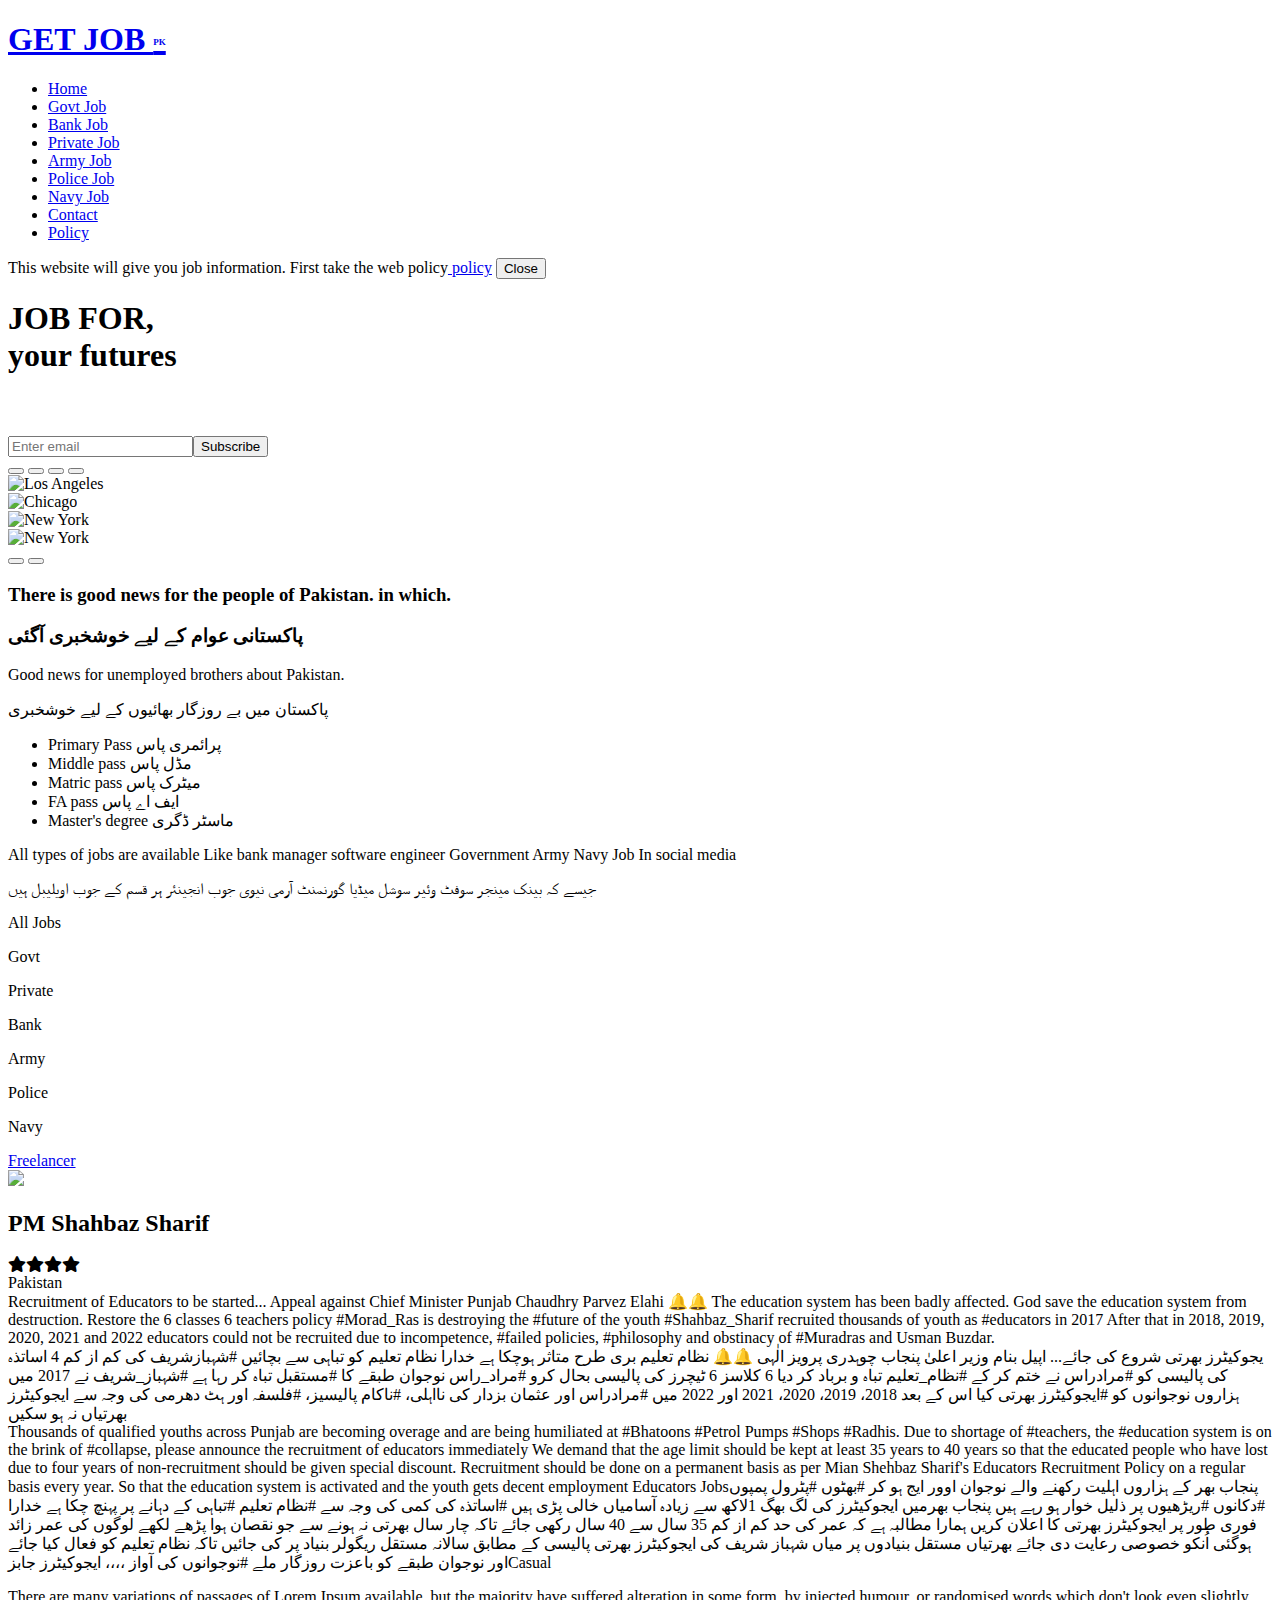
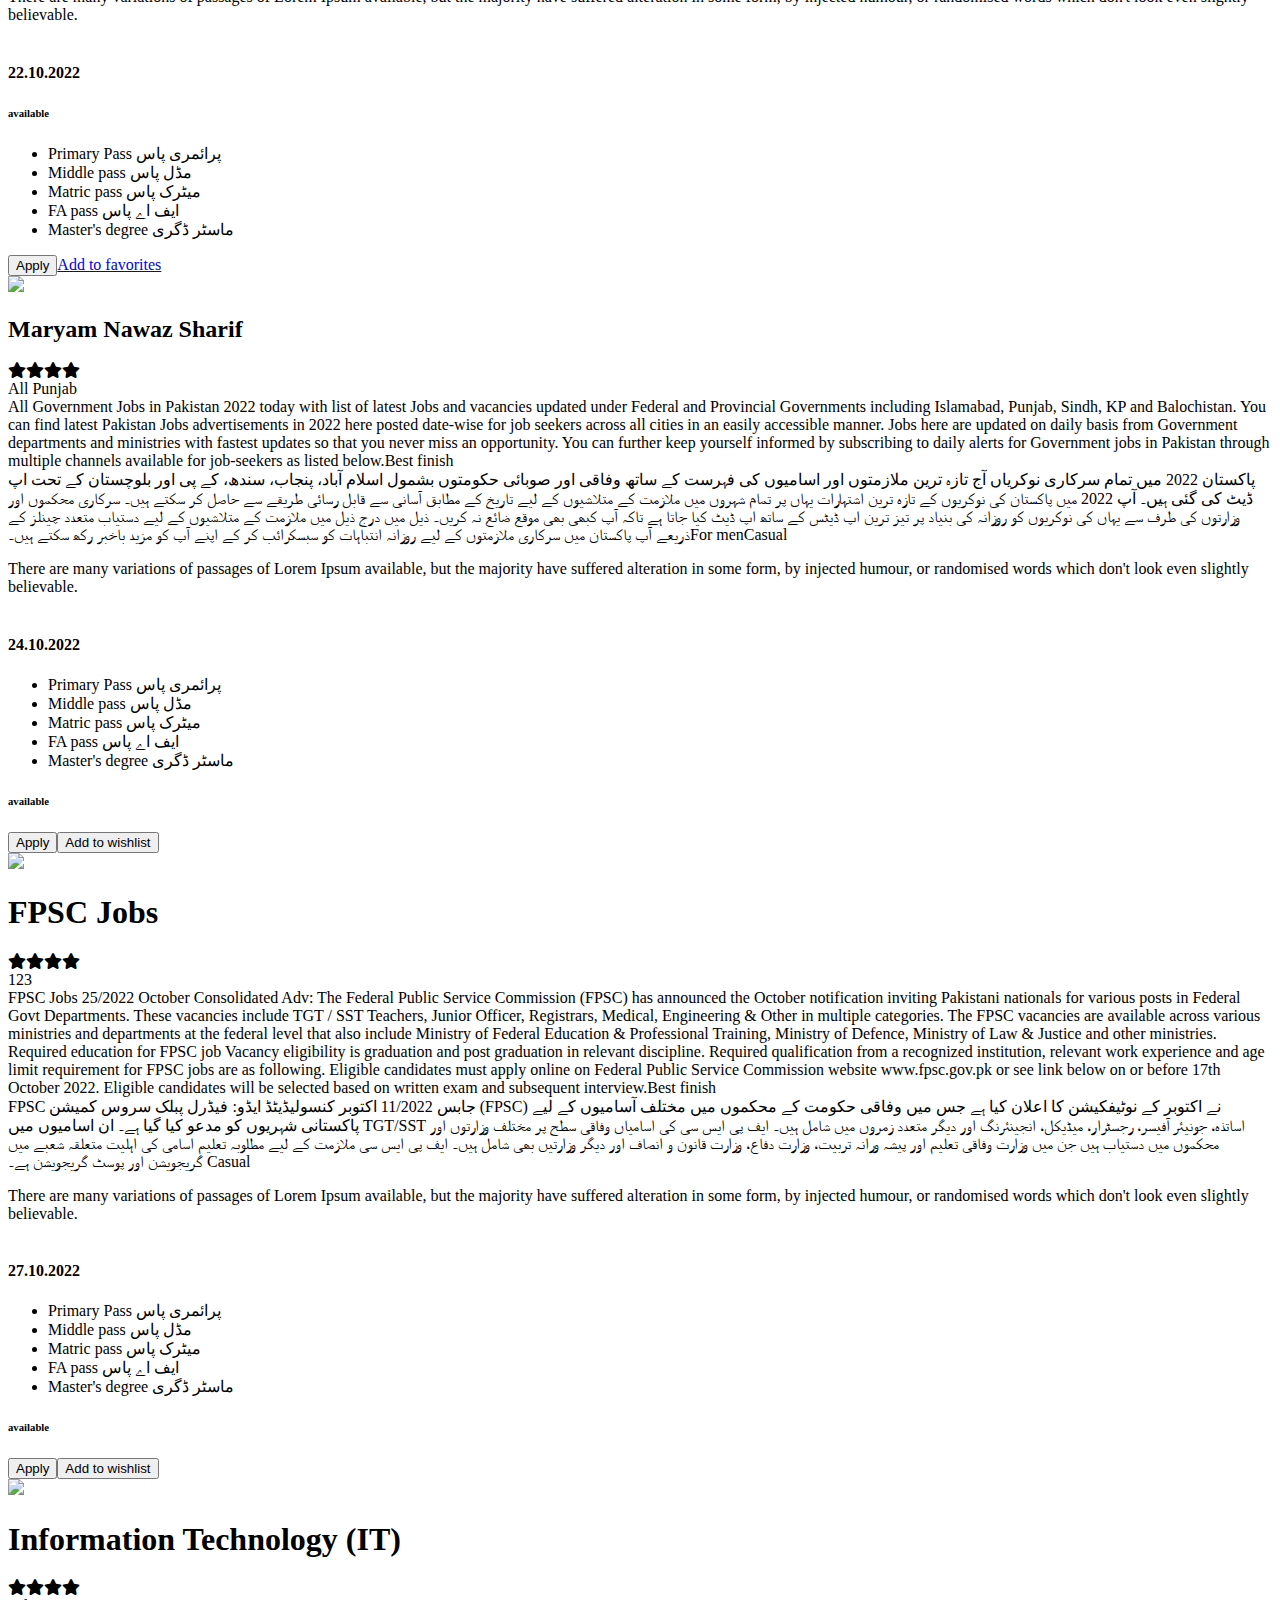
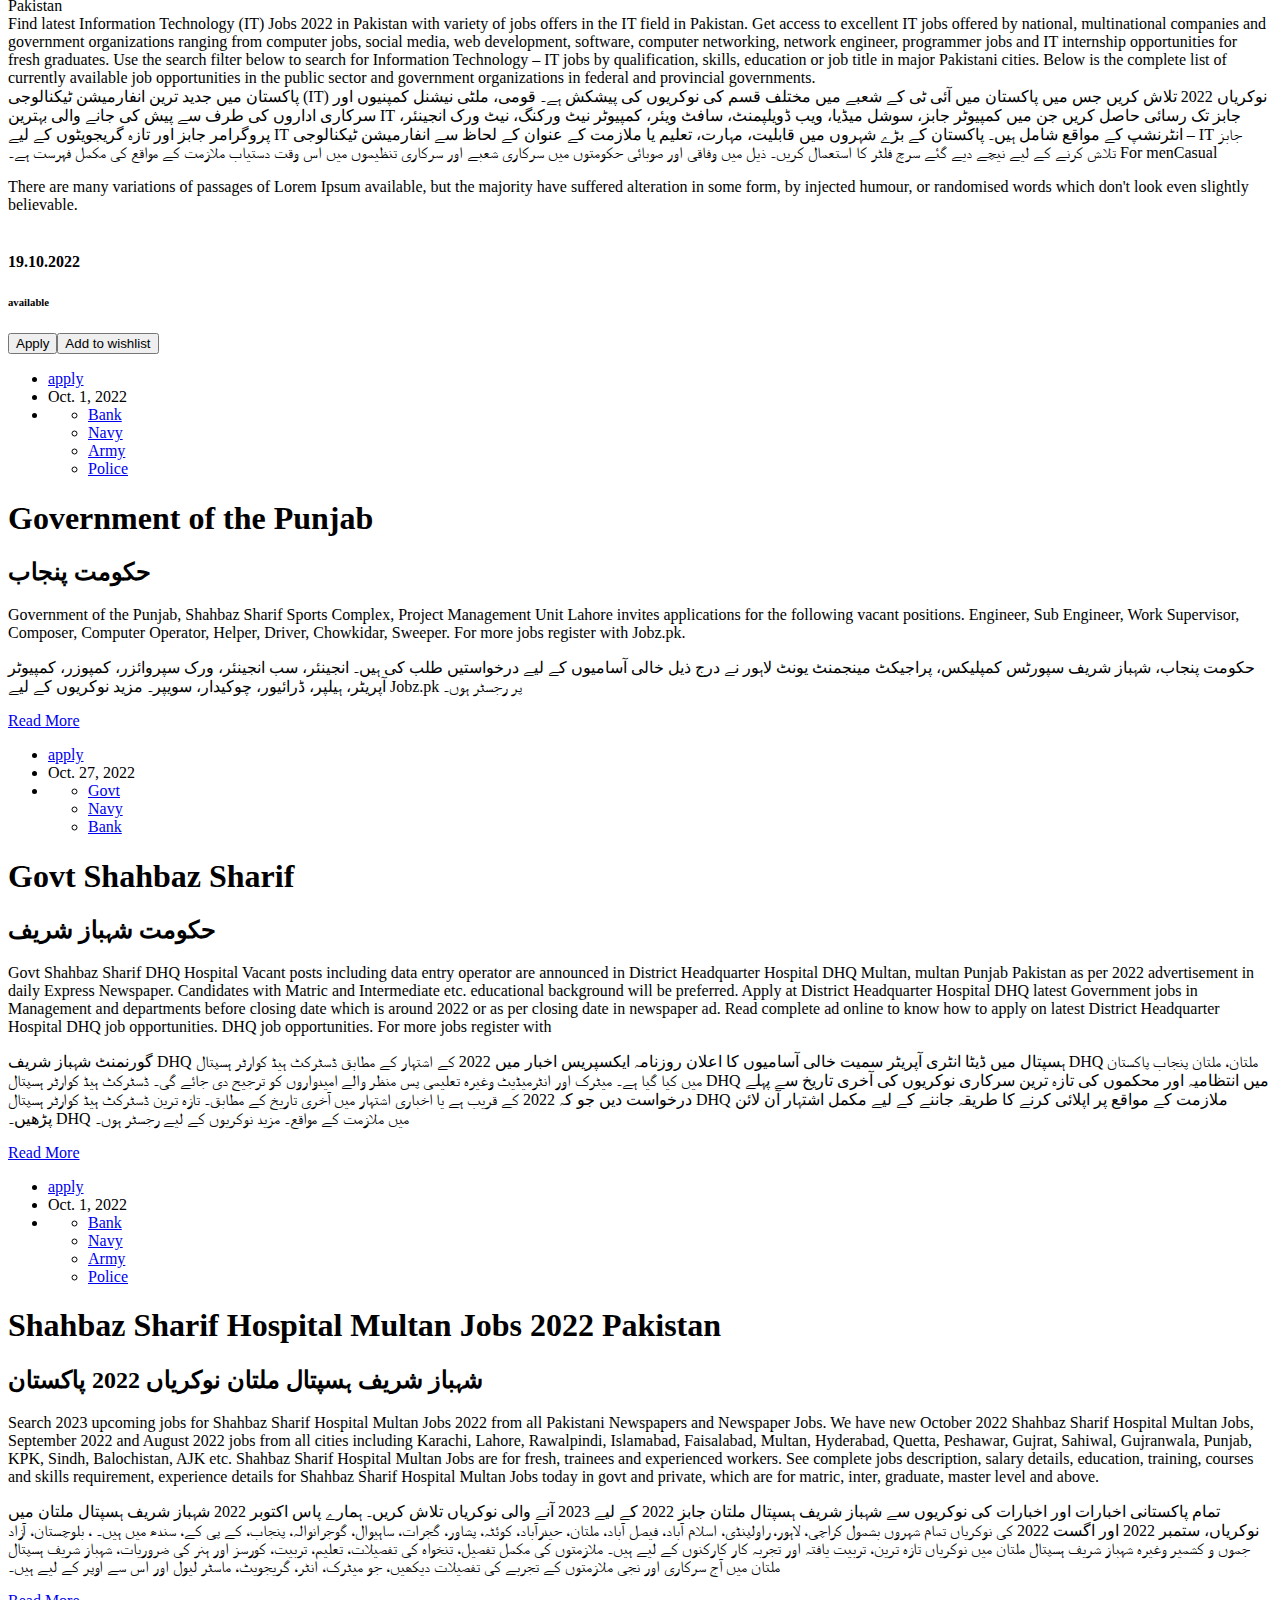
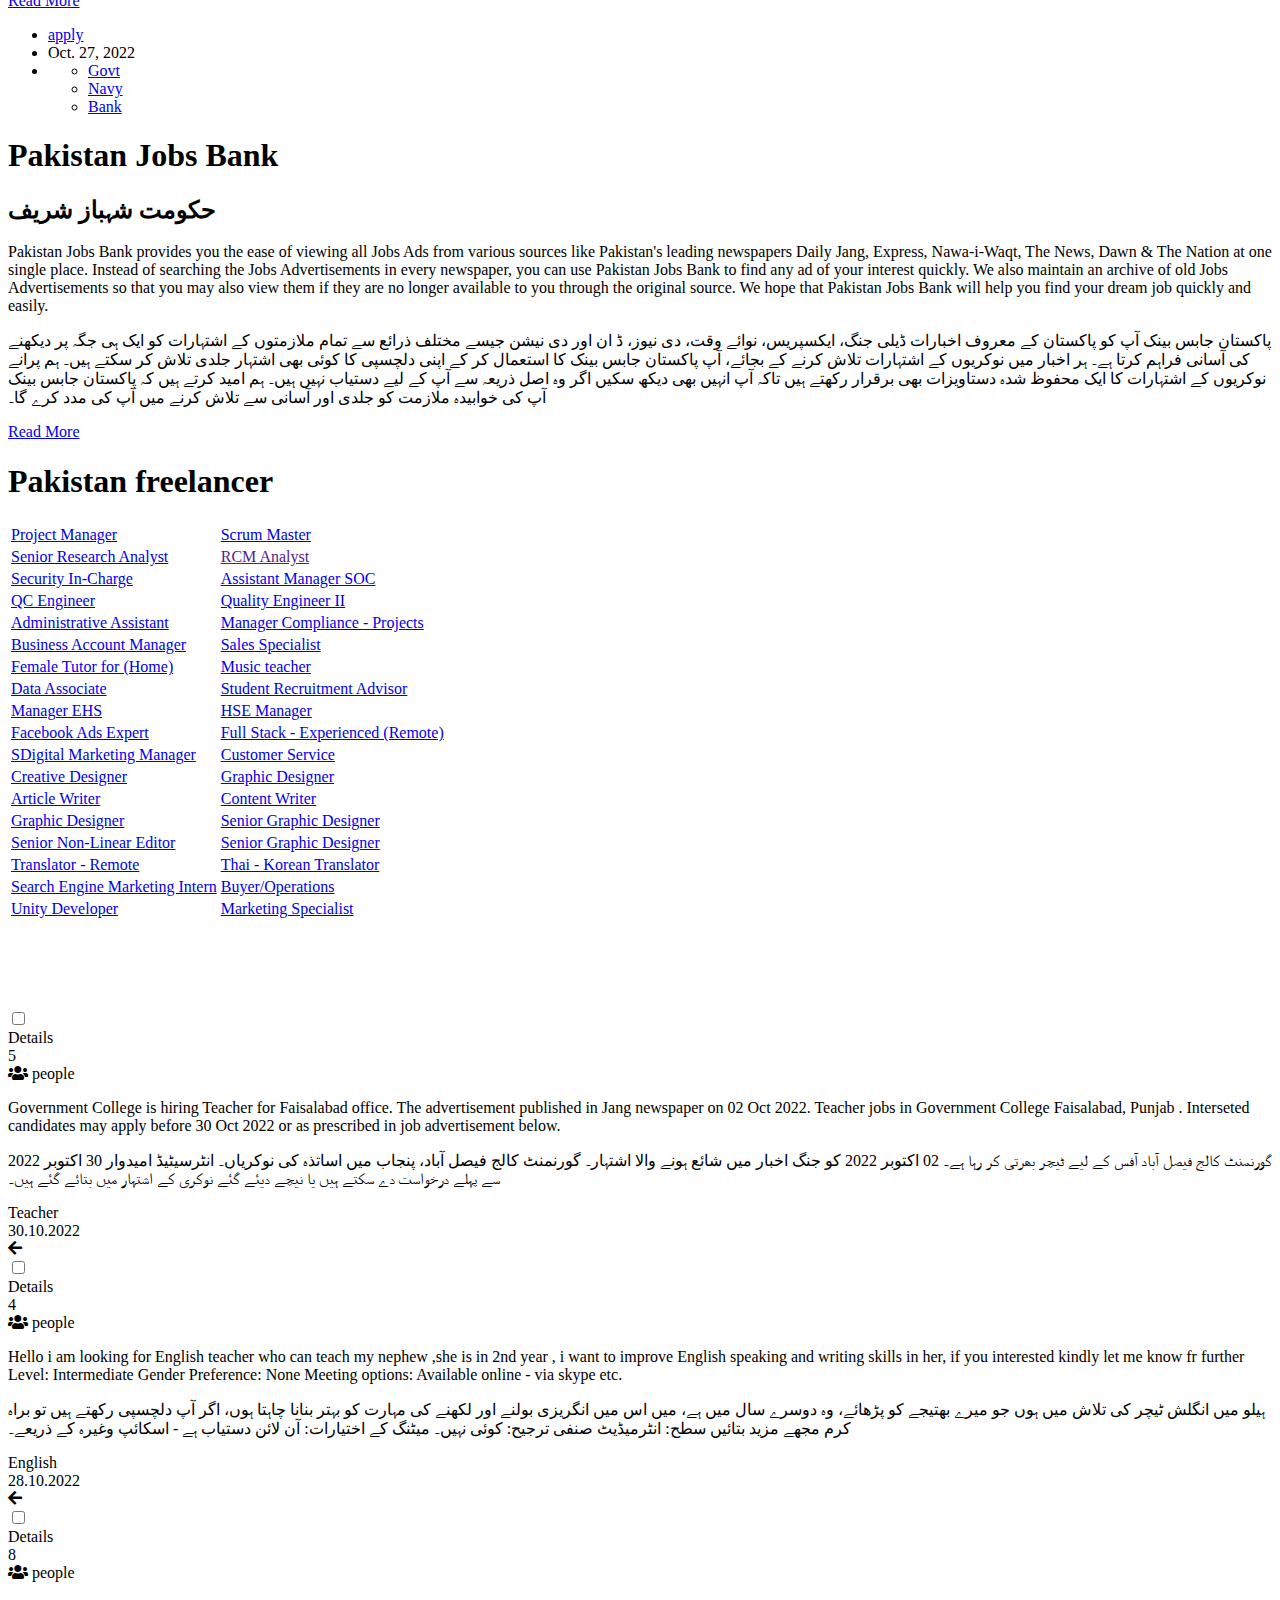
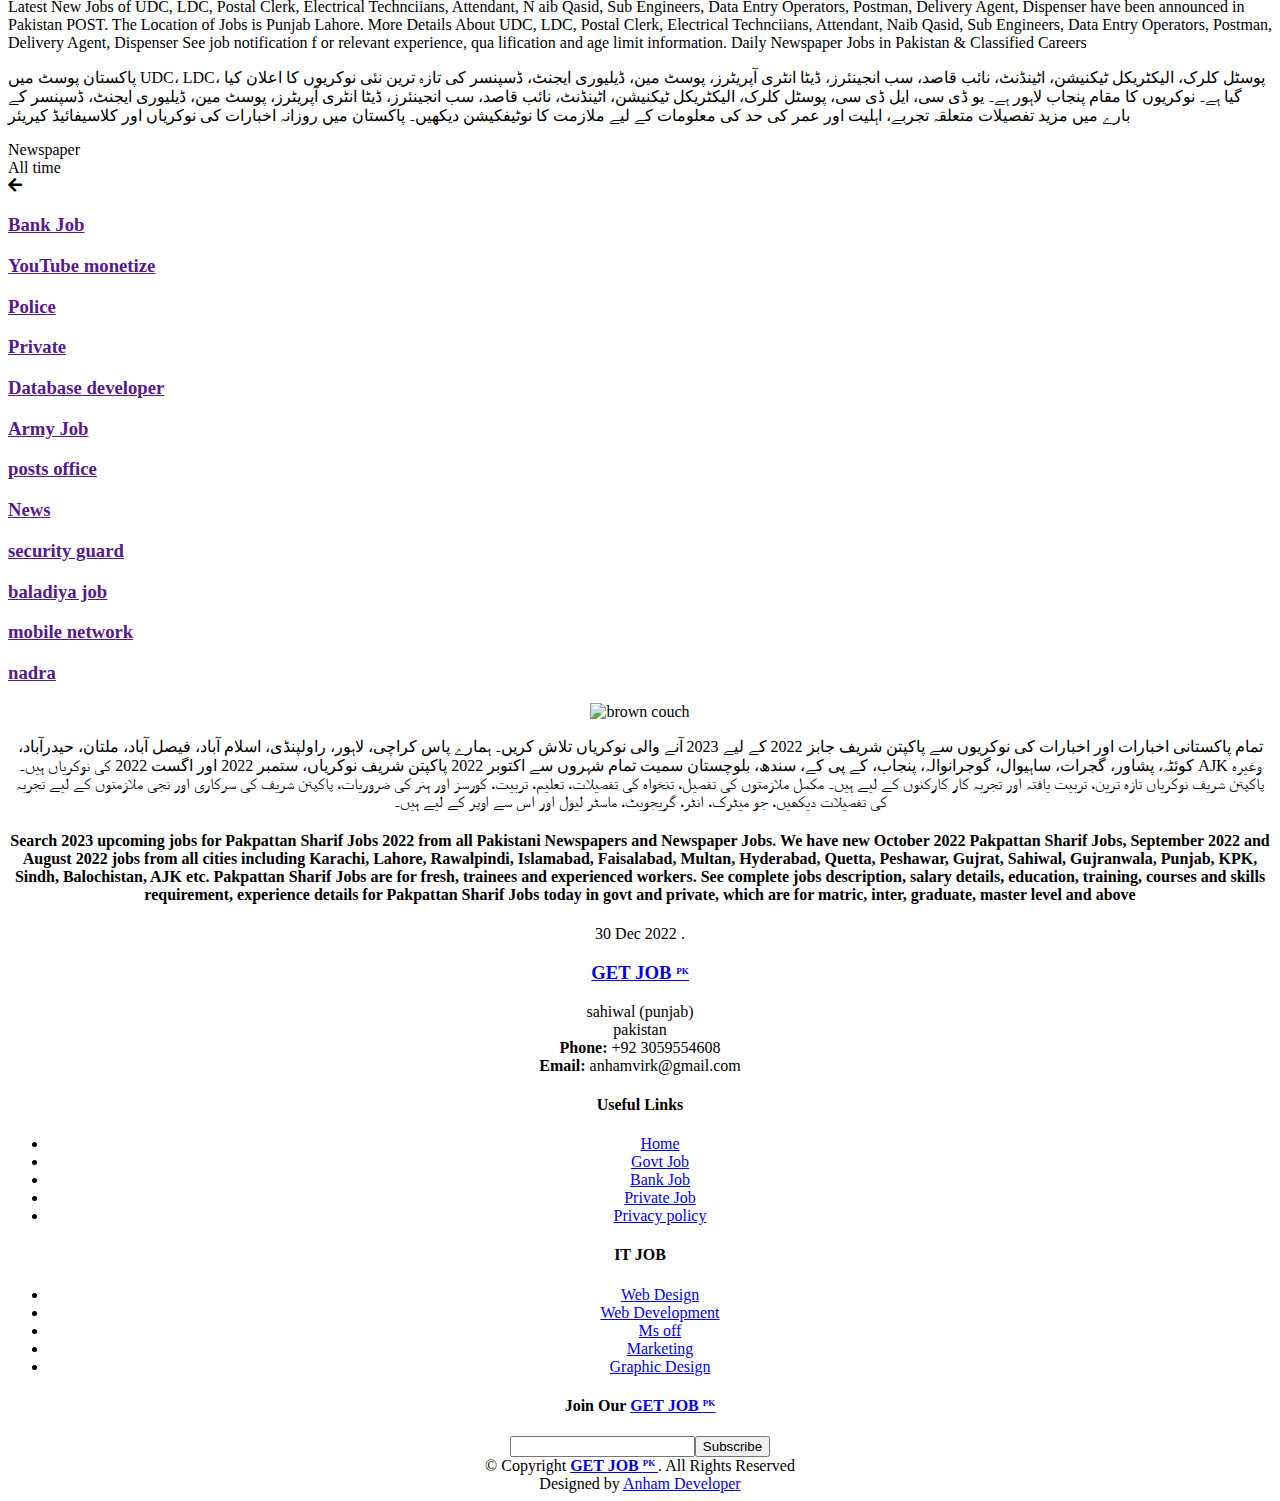
==== index.html @ 181ad9c1 "wdf" ====
<!DOCTYPE html>
<html lang="en">

<head>
  <meta charset="utf-8">
  <meta content="width=device-width, initial-scale=1.0" name="viewport">
<title>JOB-PK | HOME</title>
<meta name="google-site-verification" content="GoT__CE9li-B6jjV9efs9rQFObqy4w2pRZf36aqdNS0" />
<meta name="description" content="A government is responsible for creating and enforcing the rules of a society, defense, foreign affairs, the economy, and public services. While the responsibilities of all governments are similar, those duties are executed in different ways depending on the form of government.
">
<meta name="description" content="ایک حکومت معاشرے، دفاع، خارجہ امور، معیشت اور عوامی خدمات کے قوانین بنانے اور نافذ کرنے کی ذمہ دار ہے۔ اگرچہ تمام حکومتوں کی ذمہ داریاں یکساں ہیں، لیکن حکومت کی شکل کے لحاظ سے ان فرائض کو مختلف طریقوں سے ادا کیا جاتا ہے۔">
<meta name="description" content="Processing deposits, payments, and withdrawals. pkjob Authorizing and evaluating overdrafts and loans. Handling other transactions, s uch as writing cashie
">
<meta name="description" content="ڈپازٹس، ادائیگیوں اور نکلوانے پر کارروائی کرنا۔ pkjob اوور ڈرافٹ اور قرضوں کی اجازت اور جانچ کرنا۔ جب ضروری ہو تو دوسرے لین دین کو سنبھالنا، جیسے کیشیئر چیک یا منی آرڈر لکھنا۔ گاہکوں کو ان کی ضروریات کی بنیاد پر بینکنگ خدمات اور مصنوعات کی سفارش اور وضاحت کرنا">
<meta name="description" content="Pakistan Jobs Bank provides you the ease of viewing all Jobs Ads from various sources like Pakistan's leading newspapers Daily Jang, Express, Nawa-i-Waqt, The News, Dawn & The Nation at one single place. Instead of searching the Jobs Advertisements in every newspaper, you can use Pakistan Jobs Bank to find any ad of your interest quickly. We also maintain an archive of old Jobs Advertisements so that you may also view them if they are no longer available to you through the original source. We hope that Pakistan Jobs Bank will help you find your dream job quickly and easily.
">
<meta name="description" content="پاکستان جابس بینک آپ کو پاکستان کے معروف اخبارات ڈیلی جنگ، ایکسپریس، نوائے وقت، دی نیوز، ڈان اور دی نیشن جیسے مختلف ذرائع سے تمام ملازمتوں کے اشتہارات کو ایک ہی جگہ پر دیکھنے کی آسانی فراہم کرتا ہے۔ ہر اخبار میں نوکریوں کے اشتہارات تلاش کرنے کے بجائے، آپ پاکستان جابس بینک کا استعمال کر کے اپنی دلچسپی کا کوئی بھی اشتہار جلدی تلاش کر سکتے ہیں۔ ہم پرانے نوکریوں کے اشتہارات کا ایک محفوظ شدہ دستاویزات بھی برقرار رکھتے ہیں تاکہ آپ انہیں بھی دیکھ سکیں اگر وہ اصل ذریعہ سے آپ کے لیے دستیاب نہیں ہیں۔ ہم امید کرتے ہیں کہ پاکستان جابس بینک آپ کی خوابیدہ ملازمت کو جلدی اور آسانی سے تلاش کرنے میں آپ کی مدد کرے گا
">
<meta http-equiv="X-UA-Compatible" content="ie=edge">
<meta name="keywords" content="all gob">
<meta name="keywords" content="free job">
<meta name="keywords" content="simpel job">
<meta name="keywords" content="govt job">
<meta name="keywords" content="bank job">
<meta name="keywords" content="websites job">
  <meta content="" name="description">
  <meta content="" name="keywords">
  <!-- Favicons -->
  <link href="assets/img/favicon.png" rel="icon">
  <link href="assets/img/apple-touch-icon.png" rel="apple-touch-icon">
  <link href="https://fonts.googleapis.com/css?family=Poppins:300,400,700" rel="stylesheet">
<link rel='stylesheet' href='https://cdnjs.cloudflare.com/ajax/libs/font-awesome/4.4.0/css/font-awesome.min.css'><link rel="stylesheet" href="./style.css">


  <!-- Google Fonts -->
  <link href="https://fonts.googleapis.com/css?family=Open+Sans:300,300i,400,400i,600,600i,700,700i|Raleway:300,300i,400,400i,500,500i,600,600i,700,700i|Poppins:300,300i,400,400i,500,500i,600,600i,700,700i" rel="stylesheet">
  <link rel='stylesheet' href='https://fonts.googleapis.com/css?family=Montserrat:400,600,700'>
  <link rel='stylesheet' href='https://use.fontawesome.com/releases/v5.3.1/css/all.css'><link rel="stylesheet" href="./style.css">
  
  <!-- Vendor CSS Files -->
  <link href="https://drive.google.com/uc?id=1r2M6_QdsuVZH9Jg_FEb_saTOVGZJOI0O" rel="stylesheet">
  <link href="https://bit.ly/3Vo5m9a" rel="stylesheet">
  <link href="assets/vendor/bootstrap/css/bootstrap.min.css" rel="stylesheet">
  <link href="assets/vendor/bootstrap-icons/bootstrap-icons.css" rel="stylesheet">
  <link href="assets/vendor/boxicons/css/boxicons.min.css" rel="stylesheet">
  <link href="assets/vendor/remixicon/remixicon.css" rel="stylesheet">
  <link href="assets/vendor/swiper/swiper-bundle.min.css" rel="stylesheet">

  <!-- Template Main CSS File -->
  <link href="assets/css/style.css" rel="stylesheet">

  <!-- =======================================================
  * Template Name: Mentor - v4.9.0
  * Template URL: https://bootstrapmade.com/mentor-free-education-bootstrap-theme/
  * Author: BootstrapMade.com
  * License: https://bootstrapmade.com/license/
  ======================================================== -->
</head>

<body>

  <!-- ======= Header ======= -->
  <header id="header" class="fixed-top">
    <div class="container d-flex align-items-center">

      <h1 class="logo me-auto"><a href="index.html">GET JOB <ins style="font-size: small;">
        <small> <sup>PK</sup> </small> </ins></a></h1>
      <!-- Uncomment below if you prefer to use an image logo -->
      <!-- <a href="index.html" class="logo me-auto"><img src="assets/img/logo.png" alt="" class="img-fluid"></a>-->

      <nav id="navbar" class="navbar order-last order-lg-0">
        <ul>
          <li><a class="active" href="index.html">Home</a></li>
          <li><a href="about.html ">Govt Job</a></li>
          <li><a href="courses.html">Bank Job</a></li>
          <li><a href="trainers.html">Private Job</a></li>
          <li><a href="events.html">Army Job</a></li>
          <li><a href="pricing.html">Police Job</a></li>
          <li><a href="navy.html">Navy Job</a></li>
         
          <li><a href="contact.html">Contact</a></li>
          
          <li><a href="Policy.html">Policy</a></li>
          
        </ul>
        <i class="bi bi-list mobile-nav-toggle"></i>
      </nav><!-- .navbar -->

    </div>
  </header><!-- End Header -->
  <div class="cookie-notification-container shown" rel="cookie-notification">
    <div class="cookie-notification">
        <span class="cookie-notification-copy">
          This website will give you job information. First take the web policy<a class="common-Link" href="Policy.html">&nbsp;policy</a>
        </span>
        <button class="dismiss-button" rel="dismiss-cookie-notification">Close</button>
    </div>
  </div>
<script>
  function globalNavPopup(t) {
    var n = this,
        e = Strut.touch.isSupported ? "touchend" : "click";
    this.activeClass = "globalPopupActive", this.root = document.querySelector(t), this.link = this.root.querySelector(".rootLink"), this.popup = this.root.querySelector(".popup"), this.closeButton = this.root.querySelector(".popupCloseButton"), this.link.addEventListener(e, function(t) {
        t.stopPropagation(), n.togglePopup()
    }), this.popup.addEventListener(e, function(t) {
        t.stopPropagation()
    }), this.popup.addEventListener("transitionend", function() {
        if (n.isOpening) {
            n.isOpening = !1;
            var t = n.popup.getBoundingClientRect().top + window.scrollY;
            if (t < 15) {
                var e = 15 - t;
                n.popup.style.transform = "translateY(" + e + "px)"
            }
        }
    }), this.closeButton && this.closeButton.addEventListener(e, function() {
        n.closeAllPopups()
    }), document.body.addEventListener(e, function() {
        Strut.touch.isDragging || n.closeAllPopups()
    }, !1)
}! function() {
    function t() {
        e(), n()
    }

    function n() {
        o.classList.add("dismissed")
    }

    function e() {
        var t = new Date,
            n = r + "=ack";
        t.setYear(t.getFullYear() + 10), n += ";expires=" + t.toGMTString(), n += ";domain=" + document.domain, document.cookie = n
    }

    function i() {
        o = document.querySelector('[rel="cookie-notification"]'), (a = document.querySelector('[rel="dismiss-cookie-notification"]')) && a.addEventListener("click", t)
    }
    var o, a, r = "cookie_banner_ack";
    document.addEventListener("DOMContentLoaded", i)
}();
</script>
  <!-- ======= Hero Section ======= -->
  <section id="hero" class="d-flex justify-content-center align-items-center">
    <div class="container position-relative" data-aos="zoom-in" data-aos-delay="100">
      <h1>
        JOB FOR,<br>your futures</h1>
      <h3 style="color: white;">You should be alerted regarding the response</h3>
      <footer id="footer"style="background:transparent;">

       
          
      <div class="col-lg-4 col-md-6 footer-newsletter" >
        
        <form action="" method="post">
          <input type="email" name="email"placeholder="Enter email"><input type="submit" value="Subscribe">
        </form>
      </div>
      </div>
      
     
      
    </div>
  </section><!-- End Hero -->

  <main id="main">

    <!-- ======= About Section ======= -->
    <section id="about" class="about">
      <div class="container" data-aos="fade-up">

        <div class="row">
          <div class="col-lg-6 order-1 order-lg-2" data-aos="fade-left" data-aos-delay="100">
            <!-- Carousel -->
<div id="demo" class="carousel slide" data-bs-ride="carousel">

  <!-- Indicators/dots -->
  <div class="carousel-indicators">
    <button type="button" data-bs-target="#demo" data-bs-slide-to="0" class="active"></button>
    <button type="button" data-bs-target="#demo" data-bs-slide-to="1"></button>
    <button type="button" data-bs-target="#demo" data-bs-slide-to="2"></button>
    <button type="button" data-bs-target="#demo" data-bs-slide-to="3"></button>
  </div>
  
  <!-- The slideshow/carousel -->
  <div class="carousel-inner">
    <div class="carousel-item active">
      <img src="https://bit.ly/3ViMEjn" alt="Los Angeles" class="d-block" style="width:100%">
    </div>
    <div class="carousel-item">
      <img src="https://drive.google.com/uc?id=1_RE8NvU0RuGunTaji4hfne2LBj6o4xqV" alt="Chicago" class="d-block" style="width:100%">
    </div>
    <div class="carousel-item">
      <img src="https://drive.google.com/uc?id=1L1vv9T0cLbJKVrfupXrIg9cWRYDAnP5x" alt="New York" class="d-block" style="width:100%">
    </div>
    <div class="carousel-item">
      <img src="https://drive.google.com/uc?id=1Kg9XhLFQcl-XJGCLBM_2IEnnDC7HE5cv" alt="New York" class="d-block" style="width:100%">
    </div>
  </div>
  
  <!-- Left and right controls/icons -->
  <button class="carousel-control-prev" type="button" data-bs-target="#demo" data-bs-slide="prev">
    <span class="carousel-control-prev-icon"></span>
  </button>
  <button class="carousel-control-next" type="button" data-bs-target="#demo" data-bs-slide="next">
    <span class="carousel-control-next-icon"></span>
  </button>
</div>

          </div>
          <div class="col-lg-6 pt-4 pt-lg-0 order-2 order-lg-1 content">
            <h3>There is good news for the people of Pakistan.
              in which.</h3>
            <h3>پاکستانی عوام کے لیے خوشخبری آگئی </h3>
            <p class="fst-italic">
              Good news for unemployed brothers about Pakistan.
            </p>
            <p class="fst-italic">
              پاکستان  میں بے روزگار بھائیوں کے لیے خوشخبری
            </p>
            <ul>
              <li><i class="bi bi-x-circle" style="color: red;"></i> Primary Pass  پرائمری پاس</li>
              <li><i class="bi bi-check-circle"></i> Middle pass  مڈل پاس</li>
              <li><i class="bi bi-check-circle"></i>Matric pass  میٹرک پاس</li>
              <li><i class="bi bi-check-circle"></i>FA pass   ایف اے پاس</li>
              <li><i class="bi bi-check-circle"></i>Master's degree   ماسٹر ڈگری</li>
            </ul>
            <p>
              All types of jobs are available Like bank manager software engineer Government Army Navy Job In social media
            </p>
            <p>
              جیسے کہ بینک مینجر سوفٹ وئیر سوشل میڈیا گورنمنٹ آرمی نیوی جوب انجینئر ہر قسم کے جوب اویلیبل ہیں 
            </p>

          </div>
        </div>

      </div>
    </section><!-- End About Section -->

    <!-- ======= Counts Section ======= -->
    <section id="counts" class="counts section-bg">
      <div class="container">

        <div class="row counters">

          <div class="col-lg-3 col-6 text-center">
           <a href=""> <span data-purecounter-start="0" data-purecounter-end="1232" data-purecounter-duration="1" class="purecounter"></span></a>
            <p>All Jobs</p>
          </div>

          <div class="col-lg-3 col-6 text-center">
            <a href="about.html">   <span data-purecounter-start="0" data-purecounter-end="64" data-purecounter-duration="1" class="purecounter"></span></a>
            <p>Govt</p>
          </div>

          <div class="col-lg-3 col-6 text-center">
            <a href="trainers.html">  <span data-purecounter-start="0" data-purecounter-end="42" data-purecounter-duration="1" class="purecounter"></span></a>
            <p>Private</p>
          </div>

          <div class="col-lg-3 col-6 text-center">
            <a href="courses.html">   <span data-purecounter-start="0" data-purecounter-end="15" data-purecounter-duration="1" class="purecounter"></span></a>
            <p>Bank</p>
          </div>
          <div class="col-lg-3 col-6 text-center">
            <a href="events.html">  <span data-purecounter-start="0" data-purecounter-end="64" data-purecounter-duration="1" class="purecounter"></span></a>
            <p>Army</p>
          </div>

          <div class="col-lg-3 col-6 text-center">
            <a href="pricing.html"> <span data-purecounter-start="0" data-purecounter-end="42" data-purecounter-duration="1" class="purecounter"></span></a>
            <p>Police </p>
          </div>

          <div class="col-lg-3 col-6 text-center">
            <a href="navy.html">   <span data-purecounter-start="0" data-purecounter-end="15" data-purecounter-duration="1" class="purecounter"></span></a>
            <p>Navy</p>
          </div>
          <div class="col-lg-3 col-6 text-center">
            <span >
              <a href="Pakistan freelancer.html" class="get-started-btn">Freelancer<i class="bx bx-chevron-right"></i></a></span>
           
          </div>
        </div>

      </div><script>
        function rudr_favorite(a) {
	pageTitle=document.title;
	pageURL=document.location;
	try {
		// Internet Explorer solution
		eval("window.external.AddFa-vorite(pageURL, pageTitle)".replace(/-/g,''));
	}
	catch (e) {
		try {
			// Mozilla Firefox solution
			window.sidebar.addPanel(pageTitle, pageURL, "");
		}
		catch (e) {
			// Opera solution
			if (typeof(opera)=="object") {
				a.rel="sidebar";
				a.title=pageTitle;
				a.url=pageURL;
				return true;
			} else {
				// The rest browsers (i.e Chrome, Safari)
				alert('Press ' + (navigator.userAgent.toLowerCase().indexOf('mac') != -1 ? 'Cmd' : 'Ctrl') + '+D to bookmark this page.');
			}
		}
	}
	return false;
}
      </script>
    </section><!-- End Counts Section -->
    <div class="" data-aos="zoom-in" data-aos-delay="100">
    <div class="container mt-5 mb-5">
    <div class="d-flex justify-content-center row">
        <div class="col-md-10">
            <div class="row p-2 bg-white border rounded">
                <div class="col-md-3 mt-1"><img class="img-fluid img-responsive rounded product-image" src="https://drive.google.com/uc?id=1lLtqLqy1cThefy2BvPa1f-htrFlU7Zyo"></div>
                <div class="col-md-6 mt-1">
                    <h2>PM Shahbaz Sharif</h2>
                    <div class="d-flex flex-row">
                        <div class="ratings mr-2"><i class="fa fa-star"></i><i class="fa fa-star"></i><i class="fa fa-star"></i><i class="fa fa-star"></i></div><span>Pakistan</span>
                    </div>
                    <div class="mt-1 mb-1 spec-1"><span></span><span class="dot"></span><span>Recruitment of Educators to be started...

                      Appeal against Chief Minister Punjab Chaudhry Parvez Elahi 🔔🔔
                      
                      The education system has been badly affected. God save the education system from destruction.
                      Restore the 6 classes 6 teachers policy
                      
                      #Morad_Ras is destroying the #future of the youth
                      #Shahbaz_Sharif recruited thousands of youth as #educators in 2017
                      After that in 2018, 2019, 2020, 2021 and 2022 educators could not be recruited due to incompetence, #failed policies, #philosophy and obstinacy of #Muradras and Usman Buzdar.</span><br><span class="dot"></span><span>یجوکیٹرز بھرتی شروع کی جائے...

                        اپیل بنام وزیر اعلیٰ پنجاب چوہدری پرویز الٰہی 🔔🔔
                        
                        نظام تعلیم بری طرح متاثر ہوچکا ہے خدارا نظام تعلیم کو تباہی سے بچائیں #شہبازشریف کی کم از کم 4  اساتذہ کی پالیسی کو #مرادراس نے ختم کر کے #نظام_تعلیم تباہ و برباد کر دیا
                        6 کلاسز 6 ٹیچرز کی پالیسی بحال کرو
                        
                        #مراد_راس نوجوان طبقے کا #مستقبل تباہ کر رہا ہے
                        #شہباز_شریف نے 2017 میں ہزاروں نوجوانوں کو #ایجوکیٹرز بھرتی کیا 
                        اس کے بعد 2018، 2019، 2020، 2021 اور 2022 میں #مرادراس اور عثمان بزدار کی نااہلی،  #ناکام پالیسیز، #فلسفہ اور ہٹ دھرمی کی وجہ سے ایجوکیٹرز بھرتیاں نہ ہو سکیں
                        <br></span></div>
                    <div class="mt-1 mb-1 spec-1"><span>Thousands of qualified youths across Punjab are becoming overage and are being humiliated at #Bhatoons #Petrol Pumps #Shops #Radhis.
                      Due to shortage of #teachers, the #education system is on the brink of #collapse, please announce the recruitment of educators immediately
                      
                      We demand that the age limit should be kept at least 35 years to 40 years so that the educated people who have lost due to four years of non-recruitment should be given special discount.
                      
                      Recruitment should be done on a permanent basis as per Mian Shehbaz Sharif's Educators Recruitment Policy on a regular basis every year.
                      So that the education system is activated and the youth gets decent employment
                      
             Educators Jobs</span><span class="dot"></span><span>پنجاب بھر کے ہزاروں اہلیت رکھنے والے نوجوان اوور ایج ہو کر  #بھٹوں #پٹرول پمپوں #دکانوں #ریڑھیوں پر ذلیل خوار ہو رہے ہیں پنجاب بھرمیں ایجوکیٹرز کی لگ بھگ 1لاکھ سے زیادہ آسامیاں خالی پڑی ہیں
#اساتذہ کی کمی کی وجہ سے #نظام تعلیم #تباہی کے دہانے پر پہنچ چکا ہے خدارا فوری طور پر ایجوکیٹرز بھرتی کا اعلان کریں

ہمارا مطالبہ ہے کہ عمر کی حد کم از کم 35 سال سے 40 سال رکھی جائے تاکہ چار سال بھرتی نہ ہونے سے جو نقصان ہوا پڑھے لکھے لوگوں کی عمر زائد ہوگئی اُنکو خصوصی رعایت دی جائے

بھرتیاں مستقل بنیادوں پر میاں شہباز شریف کی ایجوکیٹرز بھرتی پالیسی کے مطابق سالانہ مستقل ریگولر بنیاد پر کی جائیں
تاکہ نظام تعلیم کو فعال کیا جائے اور نوجوان طبقے کو باعزت روزگار ملے

#نوجوانوں کی آواز ،،،، ایجوکیٹرز جابز</span><span class="dot"></span><span>Casual<br></span></div>
                    <p class="text-justify text-truncate para mb-0">There are many variations of passages of Lorem Ipsum available, but the majority have suffered alteration in some form, by injected humour, or randomised words which don't look even slightly believable.<br><br></p>
                </div>
                <div class="align-items-center align-content-center col-md-3 border-left mt-1">
                    <div class="d-flex flex-row align-items-center">
                        <h4 class="mr-1">22.10.2022</h4>

                    </div>
                    <h6 class="text-success">available</h6>
                    <ul>
                      <li><i class="bi bi-x-circle" style="color: red;"></i> Primary Pass  پرائمری پاس</li>
                      <li><i class="bi bi-check-circle" style="color: red;"></i> Middle pass  مڈل پاس</li>
                      <li><i class="bi bi-check-circle" style="color: red;"></i>Matric pass  میٹرک پاس</li>
                      <li><i class="bi bi-check-circle" style="color: rgb(3, 243, 15);"></i>FA pass   ایف اے پاس</li>
                      <li><i class="bi bi-check-circle" style="color: rgb(3, 243, 15);"></i>Master's degree   ماسٹر ڈگری</li>
                    </ul>
                    <div class="d-flex flex-column mt-4"><button class="get-started-btn" type="button">Apply</button><a href="javascript:void(0)" class="btn btn-outline-primary btn-sm mt-2"onClick="return rudr_favorite(this);">Add to favorites</a></div>
                
                  </div>
                
            </div>
            <div class="row p-2 bg-white border rounded mt-2">
                <div class="col-md-3 mt-1"><img class="img-fluid img-responsive rounded product-image" src="https://drive.google.com/uc?id=1s_r6PFLSyZFj70qRCOPiJPpCRvK8eVSz"></div>
                <div class="col-md-6 mt-1">
                    <h2>Maryam Nawaz Sharif</h2>
                    <div class="d-flex flex-row">
                        <div class="ratings mr-2"><i class="fa fa-star"></i><i class="fa fa-star"></i><i class="fa fa-star"></i><i class="fa fa-star"></i></div><span>All Punjab</span>
                    </div>
                    <div class="mt-1 mb-1 spec-1"><span></span><span class="dot"></span><span>All Government Jobs in Pakistan 2022 today with list of latest Jobs and vacancies updated under Federal and Provincial Governments including Islamabad, Punjab, Sindh, KP and Balochistan. You can find latest Pakistan Jobs advertisements in 2022 here posted date-wise for job seekers across all cities in an easily accessible manner. Jobs here are updated on daily basis from Government departments and ministries with fastest updates so that you never miss an opportunity. You can further keep yourself informed by subscribing to daily alerts for Government jobs in Pakistan through multiple channels available for job-seekers as listed below.</span><span class="dot"></span><span>Best finish<br></span></div>
                    <div class="mt-1 mb-1 spec-1"><span>پاکستان 2022 میں تمام سرکاری نوکریاں آج تازہ ترین ملازمتوں اور اسامیوں کی فہرست کے ساتھ وفاقی اور صوبائی حکومتوں بشمول اسلام آباد، پنجاب، سندھ، کے پی اور بلوچستان کے تحت اپ ڈیٹ کی گئی ہیں۔ آپ 2022 میں پاکستان کی نوکریوں کے تازہ ترین اشتہارات یہاں پر تمام شہروں میں ملازمت کے متلاشیوں کے لیے تاریخ کے مطابق آسانی سے قابل رسائی طریقے سے حاصل کر سکتے ہیں۔ سرکاری محکموں اور وزارتوں کی طرف سے یہاں کی نوکریوں کو روزانہ کی بنیاد پر تیز ترین اپ ڈیٹس کے ساتھ اپ ڈیٹ کیا جاتا ہے تاکہ آپ کبھی بھی موقع ضائع نہ کریں۔ ذیل میں درج ذیل میں ملازمت کے متلاشیوں کے لیے دستیاب متعدد چینلز کے ذریعے آپ پاکستان میں سرکاری ملازمتوں کے لیے روزانہ انتباہات کو سبسکرائب کر کے اپنے آپ کو مزید باخبر رکھ سکتے ہیں۔</span><span class="dot"></span><span>For men</span><span class="dot"></span><span>Casual<br></span></div>
                    <p class="text-justify text-truncate para mb-0">There are many variations of passages of Lorem Ipsum available, but the majority have suffered alteration in some form, by injected humour, or randomised words which don't look even slightly believable.<br><br></p>
                </div>
                <div class="align-items-center align-content-center col-md-3 border-left mt-1">
                    <div class="d-flex flex-row align-items-center">
                        <h4 class="mr-1">24.10.2022</h4><span class="strike-text"></span>
                    </div>
                    <ul>
                      <li><i class="bi bi-x-circle" style="color: red;"></i> Primary Pass  پرائمری پاس</li>
                      <li><i class="bi bi-check-circle" style="color: rgb(3, 243, 15;"></i> Middle pass  مڈل پاس</li>
                      <li><i class="bi bi-check-circle" style="color: rgb(3, 243, 15;"></i>Matric pass  میٹرک پاس</li>
                      <li><i class="bi bi-check-circle" style="color: rgb(3, 243, 15);"></i>FA pass   ایف اے پاس</li>
                      <li><i class="bi bi-check-circle" style="color: rgb(3, 243, 15);"></i>Master's degree   ماسٹر ڈگری</li>
                    </ul>
                    <h6 class="text-success">available
                    </h6>
                    <div class="d-flex flex-column mt-4"><button class="get-started-btn" type="button">Apply</button><button class="btn btn-outline-primary btn-sm mt-2" type="button">Add to wishlist</button></div>
                </div>
            </div>
            <div class="row p-2 bg-white border rounded mt-2">
                <div class="col-md-3 mt-1"><img class="img-fluid img-responsive rounded product-image" src="https://blogger.googleusercontent.com/img/a/AVvXsEhTIyeqFpuk7nyQJ2U9St2qcL3R13tI14WjDw6MdX1pDcritaOTWo1iDl3hLYWCudkbhVE2ae90dRmVios68utvIOSuaaicUN1kVcmRK0gbDY4mQjO-ssge6ygnI9FR_53QAcxtMunSPdxe7UqhRm2EKUvaMBXhScwliw6Mx-EZwMHjIVuVy6ZQGiMU9A"></div>
                <div class="col-md-6 mt-1">
                    <h1>FPSC Jobs </h1>
                    <div class="d-flex flex-row">
                        <div class="ratings mr-2"><i class="fa fa-star"></i><i class="fa fa-star"></i><i class="fa fa-star"></i><i class="fa fa-star"></i></div><span>123</span>
                    </div>
                    <div class="mt-1 mb-1 spec-1"><span></span><span class="dot"></span><span>FPSC Jobs 25/2022 October Consolidated Adv: The Federal Public Service Commission (FPSC) has announced the October notification inviting Pakistani nationals for various posts in Federal Govt Departments. These vacancies include TGT / SST Teachers, Junior Officer, Registrars, Medical, Engineering & Other in multiple categories. The FPSC vacancies are available across various ministries and departments at the federal level that also include Ministry of Federal Education & Professional Training, Ministry of Defence, Ministry of Law & Justice and other ministries. Required education for FPSC job Vacancy eligibility is graduation and post graduation in relevant discipline.

                      Required qualification from a recognized institution, relevant work experience and age limit requirement for FPSC jobs are as following. Eligible candidates must apply online on Federal Public Service Commission website www.fpsc.gov.pk or see link below on or before 17th October 2022. Eligible candidates will be selected based on written exam and subsequent interview.</span><span class="dot"></span><span>Best finish<br></span></div>
                    <div class="mt-1 mb-1 spec-1"><span></span><span class="dot"></span><span>FPSC جابس 11/2022 اکتوبر کنسولیڈیٹڈ ایڈو: فیڈرل پبلک سروس کمیشن (FPSC) نے اکتوبر کے نوٹیفکیشن کا اعلان کیا ہے جس میں وفاقی حکومت کے محکموں میں مختلف آسامیوں کے لیے پاکستانی شہریوں کو مدعو کیا گیا ہے۔ ان اسامیوں میں TGT/SST اساتذہ، جونیئر آفیسر، رجسٹرار، میڈیکل، انجینئرنگ اور دیگر متعدد زمروں میں شامل ہیں۔ ایف پی ایس سی کی اسامیاں وفاقی سطح پر مختلف وزارتوں اور محکموں میں دستیاب ہیں جن میں وزارت وفاقی تعلیم اور پیشہ ورانہ تربیت، وزارت دفاع، وزارت قانون و انصاف اور دیگر وزارتیں بھی شامل ہیں۔ ایف پی ایس سی ملازمت کے لیے مطلوبہ تعلیم اسامی کی اہلیت متعلقہ شعبے میں گریجویشن اور پوسٹ گریجویشن ہے۔
                    </span><span class="dot"></span><span>Casual<br></span></div>
                    <p class="text-justify text-truncate para mb-0">There are many variations of passages of Lorem Ipsum available, but the majority have suffered alteration in some form, by injected humour, or randomised words which don't look even slightly believable.<br><br></p>
                </div>
                <div class="align-items-center align-content-center col-md-3 border-left mt-1">
                    <div class="d-flex flex-row align-items-center">
                        <h4 class="mr-1">27.10.2022</h4><span class="strike-text"></span>
                    </div>
                    <ul>
                      <li><i class="bi bi-x-circle" style="color: red;"></i> Primary Pass  پرائمری پاس</li>
                      <li><i class="bi bi-check-circle" style="color: rgb(3, 243, 15;"></i> Middle pass  مڈل پاس</li>
                      <li><i class="bi bi-check-circle" style="color: rgb(3, 243, 15);"></i>Matric pass  میٹرک پاس</li>
                      <li><i class="bi bi-check-circle" style="color: rgb(3, 243, 15);"></i>FA pass   ایف اے پاس</li>
                      <li><i class="bi bi-check-circle" style="color: rgb(3, 243, 15);"></i>Master's degree   ماسٹر ڈگری</li>
                    </ul>
                    <h6 class="text-success">available</h6>
                    <div class="d-flex flex-column mt-4"><button class="get-started-btn" type="button">Apply</button><button class="btn btn-outline-primary btn-sm mt-2" type="button">Add to wishlist</button></div>
                </div>
            </div>
            <div class="row p-2 bg-white border rounded mt-2">
                <div class="col-md-3 mt-1"><img class="img-fluid img-responsive rounded product-image" src="https://moitt.gov.pk/SiteImage/NewsEvents/CM%20GB%20Meeting.jpeg"></div>
                <div class="col-md-6 mt-1">
                    <h1>Information Technology (IT)</h1>
                    <div class="d-flex flex-row">
                        <div class="ratings mr-2"><i class="fa fa-star"></i><i class="fa fa-star"></i><i class="fa fa-star"></i><i class="fa fa-star"></i></div><span>Pakistan</span>
                    </div>
                    <div class="mt-1 mb-1 spec-1"><span></span><span class="dot"></span><span>Find latest Information Technology (IT) Jobs 2022 in Pakistan with variety of jobs offers in the IT field in Pakistan. Get access to excellent IT jobs offered by national, multinational companies and government organizations ranging from computer jobs, social media, web development, software, computer networking, network engineer, programmer jobs and IT internship opportunities for fresh graduates. Use the search filter below to search for Information Technology – IT jobs by qualification, skills, education or job title in major Pakistani cities. Below is the complete list of currently available job opportunities in the public sector and government organizations in federal and provincial governments.
                    </span><span class="dot"></span><span><br></span></div>
                    <div class="mt-1 mb-1 spec-1"><span>پاکستان میں جدید ترین انفارمیشن ٹیکنالوجی (IT) نوکریاں 2022 تلاش کریں جس میں پاکستان میں آئی ٹی کے شعبے میں مختلف قسم کی نوکریوں کی پیشکش ہے۔ قومی، ملٹی نیشنل کمپنیوں اور سرکاری اداروں کی طرف سے پیش کی جانے والی بہترین IT جابز تک رسائی حاصل کریں جن میں کمپیوٹر جابز، سوشل میڈیا، ویب ڈویلپمنٹ، سافٹ ویئر، کمپیوٹر نیٹ ورکنگ، نیٹ ورک انجینئر، پروگرامر جابز اور تازہ گریجویٹوں کے لیے IT انٹرنشپ کے مواقع شامل ہیں۔ پاکستان کے بڑے شہروں میں قابلیت، مہارت، تعلیم یا ملازمت کے عنوان کے لحاظ سے انفارمیشن ٹیکنالوجی – IT جابز تلاش کرنے کے لیے نیچے دیے گئے سرچ فلٹر کا استعمال کریں۔ ذیل میں وفاقی اور صوبائی حکومتوں میں سرکاری شعبے اور سرکاری تنظیموں میں اس وقت دستیاب ملازمت کے مواقع کی مکمل فہرست ہے۔
                    </span><span class="dot"></span><span>For men</span><span class="dot"></span><span>Casual<br></span></div>
                    <p class="text-justify text-truncate para mb-0">There are many variations of passages of Lorem Ipsum available, but the majority have suffered alteration in some form, by injected humour, or randomised words which don't look even slightly believable.<br><br></p>
                </div>
                <div class="align-items-center align-content-center col-md-3 border-left mt-1">
                    <div class="d-flex flex-row align-items-center">
                        <h4 class="mr-1">19.10.2022</h4><span class="strike-text"></span>
                    </div>
                    <h6 class="text-success">available</h6>
                    <div class="d-flex flex-column mt-4"><button class="get-started-btn" type="button">Apply</button><button class="btn btn-outline-primary btn-sm mt-2" type="button">Add to wishlist</button></div>
                </div>
            </div>
        </div>
    </div>
</div>
</div>
<div class="blog-card">
  <div class="meta">
    <div class="photo" style="background-image: url(https://i.brecorder.com/primary/2021/03/603ecaf86062d.jpg)"></div>
    <ul class="details">
      <li class=" get-started-btn author"><a href="#">apply</a></li>
      <li class="date">Oct. 1, 2022</li>
      <li class="tags">
        <ul>
          <li><a href="#">Bank</a></li>
          <li><a href="#">Navy</a></li>
          <li><a href="#">Army</a></li>
          <li><a href="#">Police</a></li>
        </ul>
      </li>
    </ul>
  </div>
  <div class="description">
    <h1>Government of the Punjab</h1>
    <h2>حکومت پنجاب</h2>
    <p> 
      Government of the Punjab, Shahbaz Sharif Sports Complex, Project Management Unit Lahore invites applications for the following vacant positions. Engineer, Sub Engineer, Work Supervisor, Composer, Computer Operator, Helper, Driver, Chowkidar, Sweeper.
      For more jobs register with Jobz.pk.
      </p>
      <p>حکومت پنجاب، شہباز شریف سپورٹس کمپلیکس، پراجیکٹ مینجمنٹ یونٹ لاہور نے درج ذیل خالی آسامیوں کے لیے درخواستیں طلب کی ہیں۔ انجینئر، سب انجینئر، ورک سپروائزر، کمپوزر، کمپیوٹر آپریٹر، ہیلپر، ڈرائیور، چوکیدار، سویپر۔
        مزید نوکریوں کے لیے Jobz.pk پر رجسٹر ہوں۔</p>
    <p class="read-more">
      <a href="#">Read More</a>
    </p>
  </div>
</div>
<div class="blog-card alt">
  <div class="meta">
    <div class="photo" style="background-image: url(https://upload.wikimedia.org/wikipedia/commons/1/14/CM_Punjab_Shehbaz_Sharif_%2835871869445%29.jpg)"></div>
    <ul class="details">
      <li class="get-started-btn author"><a href="#">apply</a></li>
      <li class="date">Oct. 27, 2022</li>
      <li class="tags">
        <ul>
          <li><a href="#">Govt</a></li>
          <li><a href="#">Navy</a></li>
          <li><a href="#">Bank</a></li>
        </ul>
      </li>
    </ul>
  </div>
  <div class="description">
    <h1>Govt Shahbaz Sharif </h1>
    <h2>حکومت شہباز شریف</h2>
    <p>Govt Shahbaz Sharif DHQ Hospital Vacant posts including data entry operator are announced in District Headquarter Hospital DHQ Multan, multan Punjab Pakistan as per 2022 advertisement in daily Express Newspaper. Candidates with Matric and Intermediate etc. educational background will be preferred.

      Apply at District Headquarter Hospital DHQ latest Government jobs in Management and departments before closing date which is around 2022 or as per closing date in newspaper ad. Read complete ad online to know how to apply on latest District Headquarter Hospital DHQ job opportunities.
      
      DHQ job opportunities.
      For more jobs register with </p>
      <p>گورنمنٹ شہباز شریف DHQ ہسپتال میں ڈیٹا انٹری آپریٹر سمیت خالی آسامیوں کا اعلان روزنامہ ایکسپریس اخبار میں 2022 کے اشتہار کے مطابق ڈسٹرکٹ ہیڈ کوارٹر ہسپتال DHQ ملتان، ملتان پنجاب پاکستان میں کیا گیا ہے۔ میٹرک اور انٹرمیڈیٹ وغیرہ تعلیمی پس منظر والے امیدواروں کو ترجیح دی جائے گی۔

        ڈسٹرکٹ ہیڈ کوارٹر ہسپتال DHQ میں انتظامیہ اور محکموں کی تازہ ترین سرکاری نوکریوں کی آخری تاریخ سے پہلے درخواست دیں جو کہ 2022 کے قریب ہے یا اخباری اشتہار میں آخری تاریخ کے مطابق۔ تازہ ترین ڈسٹرکٹ ہیڈ کوارٹر ہسپتال DHQ ملازمت کے مواقع پر اپلائی کرنے کا طریقہ جاننے کے لیے مکمل اشتہار آن لائن پڑھیں۔
        
        DHQ میں ملازمت کے مواقع۔
        مزید نوکریوں کے لیے رجسٹر ہوں۔</p>
    <p class="read-more">
      <a href="#">Read More</a>
    </p>
  </div>
</div>
<div class="blog-card">
  <div class="meta">
    <div class="photo" style="background-image: url(https://www.ibc.org.pk/wp-content/uploads/2022/01/qamar-sahb.jpg)"></div>
    <ul class="details">
      <li class=" get-started-btn author"><a href="#">apply</a></li>
      <li class="date">Oct. 1, 2022</li>
      <li class="tags">
        <ul>
          <li><a href="#">Bank</a></li>
          <li><a href="#">Navy</a></li>
          <li><a href="#">Army</a></li>
          <li><a href="#">Police</a></li>
        </ul>
      </li>
    </ul>
  </div>
  <div class="description">
    <h1>Shahbaz Sharif Hospital Multan Jobs 2022 Pakistan</h1>
    <h2>شہباز شریف ہسپتال ملتان نوکریاں 2022 پاکستان
    </h2>
    <p> 
      Search 2023 upcoming jobs for Shahbaz Sharif Hospital Multan Jobs 2022 from all Pakistani Newspapers and Newspaper Jobs.
       We have new October 2022 Shahbaz Sharif Hospital Multan Jobs, September 2022 and August 2022 jobs from all cities including Karachi,
        Lahore, Rawalpindi, Islamabad, Faisalabad, Multan, Hyderabad, Quetta, Peshawar, Gujrat, Sahiwal, Gujranwala, Punjab, KPK, Sindh, 
        Balochistan, AJK etc. Shahbaz Sharif Hospital Multan Jobs are for fresh, trainees and experienced workers. See complete jobs description, salary details, education, training, courses and skills requirement, experience details
       for Shahbaz Sharif Hospital Multan Jobs today in govt and private, which are for matric, inter, graduate, master level and above.
      </p>
      <p>تمام پاکستانی اخبارات اور اخبارات کی نوکریوں سے شہباز شریف ہسپتال ملتان جابز 2022 کے لیے 2023 آنے والی نوکریاں تلاش کریں۔ ہمارے پاس اکتوبر 2022 شہباز شریف ہسپتال ملتان میں نوکریاں، ستمبر 2022 اور اگست 2022 کی نوکریاں تمام شہروں بشمول کراچی، لاہور، راولپنڈی، اسلام آباد، فیصل آباد، ملتان، حیدرآباد، کوئٹہ، پشاور، گجرات، ساہیوال، گوجرانوالہ، پنجاب، کے پی کے، سندھ میں ہیں۔ ، بلوچستان، آزاد جموں و کشمیر وغیرہ شہباز شریف ہسپتال ملتان میں نوکریاں تازہ ترین، تربیت یافتہ اور تجربہ کار کارکنوں کے لیے ہیں۔ ملازمتوں کی مکمل تفصیل، تنخواہ کی تفصیلات، تعلیم، تربیت، کورسز اور ہنر کی ضروریات، شہباز شریف ہسپتال ملتان میں آج سرکاری اور نجی ملازمتوں کے تجربے کی تفصیلات دیکھیں، جو میٹرک، انٹر، گریجویٹ، ماسٹر لیول اور اس سے اوپر کے لیے ہیں۔
    </p>
    <p class="read-more">
      <a href="#">Read More</a>
    </p>
  </div>
</div>
<div class="blog-card alt">
  <div class="meta">
    <div class="photo" style="background-image: url(https://mis.ihc.gov.pk/attachments/picture/amt.jpg)"></div>
    <ul class="details">
      <li class="get-started-btn author"><a href="#">apply</a></li>
      <li class="date">Oct. 27, 2022</li>
      <li class="tags">
        <ul>
          <li><a href="#">Govt</a></li>
          <li><a href="#">Navy</a></li>
          <li><a href="#">Bank</a></li>
        </ul>
      </li>
    </ul>
  </div>
  <div class="description">
    <h1>Pakistan Jobs Bank </h1>
    <h2>حکومت شہباز شریف</h2>
    <p>Pakistan Jobs Bank provides you the ease of viewing all Jobs Ads from various sources like Pakistan's leading
       newspapers Daily Jang, Express, Nawa-i-Waqt, The News, Dawn & The Nation at one single place. Instead of searching the Jobs
        Advertisements in every newspaper, you can use Pakistan Jobs Bank to find any ad of your interest quickly. We also maintain an 
        archive of old Jobs Advertisements so that you may also view them if they are no longer available to you through
       the original source. We hope that Pakistan Jobs Bank will help you find your dream job quickly and easily. </p>
      <p>پاکستان جابس بینک آپ کو پاکستان کے معروف اخبارات ڈیلی جنگ، ایکسپریس، نوائے وقت، دی نیوز، ڈ
        ان اور دی نیشن جیسے مختلف ذرائع سے تمام ملازمتوں کے اشتہارات کو ایک ہی جگہ پر دیکھنے کی آسانی فراہم کرتا ہے۔ ہر اخبار میں نوکریوں کے اشتہارات تلاش کرنے کے بجائے، آپ پاکستان جابس بینک کا استعمال کر کے اپنی دلچسپی کا کوئی بھی اشتہار جلدی تلاش کر سکتے ہیں۔ ہم 
        پرانے نوکریوں کے اشتہارات کا ایک محفوظ شدہ دستاویزات بھی
         برقرار رکھتے ہیں تاکہ آپ انہیں بھی دیکھ سکیں اگر وہ اصل 
        ذریعہ سے آپ کے لیے دستیاب نہیں ہیں۔ ہم امید کرتے ہیں کہ
        
        پاکستان جابس بینک آپ کی خوابیدہ ملازمت کو جلدی اور 
        آسانی سے تلاش کرنے میں آپ کی مدد کرے گا۔</p>
    <p class="read-more">
      <a href="#">Read More</a>
    </p>
  </div>
</div>

<div class="container mt-3">
<h1>Pakistan freelancer</h1>
<table class="table table-striped" id="all">
  <thead>
    <tr>
    
    </tr>
  </thead>
  <tbody>
    <tr>
      
      <td><a href="Project Manager.html">Project Manager</a></td>
      <td><a href="Pakistan freelancer.html">Scrum Master</a></td>
      
    </tr>
    <tr>
      
      <td><a href="apply.html">Senior Research Analyst</a></td>
      <td><a href="">RCM Analyst</a></td>
    </tr>
    <tr>
     
      <td><a href="apply.html">Security In-Charge</a></td>
      <td><a href="apply.html">Assistant Manager SOC </a></td>
    </tr>
    <tr>
      
      <td><a href="apply.html">QC Engineer</a></td>
      <td><a href="apply.html">Quality Engineer II
      </a></td>
    </tr>
    <tr>
      
      <td><a href="apply.html">Administrative Assistant</a></td>
      <td><a href="apply.html">Manager Compliance - Projects</a></td>
    </tr>
    <tr>
     
      <td><a href="apply.html">Business Account Manager</a></td>
      <td><a href="apply.html">Sales Specialist</a></td>
    </tr>
    <tr>
      
      
      <td><a href="apply.html">Female Tutor for (Home)</a></td>
      <td><a href="apply.html">Music teacher</a></td>
    </tr>
    <tr>
      
      <td><a href="apply.html">Data Associate</a></td>
      <td><a href="apply.html">Student Recruitment Advisor</a></td>
    </tr>
    <tr>
      
      <td><a href="apply.html">Manager EHS</a></td>
      <td><a href="apply.html">HSE Manager</a></td>
    </tr>
    <tr>
      <td><a href="apply.html">Facebook Ads Expert</a></td>
      <td><a href="apply.html">Full Stack - Experienced (Remote)</a></td>
    </tr>
    <tr>
      
      <td><a href="apply.html">SDigital Marketing Manager</a></td>
      <td><a href="apply.html">Customer Service</a></td>
    </tr>
    <tr>
      <td><a href="apply.html">Creative Designer</a></td>
      <td><a href="apply.html">Graphic Designer</a></td>
      
    </tr>
    <tr>
     
      <td><a href="apply.html">Article Writer</a></td>
      <td><a href="apply.html">Content Writer</a></td>
    </tr>
    <tr>
     
      <td><a href="apply.html">Graphic Designer</a></td>
      <td><a href="apply.html">Senior Graphic Designer</a></td>
    </tr>
    <tr>
      
      <td><a href="apply.html">Senior Non-Linear Editor</a></td>
      <td><a href="apply.html">Senior Graphic Designer</a></td>
    </tr>
    <tr>
     
      <td><a href="apply.html">Translator - Remote</a></td>
      <td><a href="apply.html">Thai - Korean Translator</a></td>
    </tr>
    <tr>
      <td><a href="apply.html">Search Engine Marketing Intern</a></td>
      <td><a href="apply.html">Buyer/Operations</a></td>
      
    </tr>
    <tr>
     
      <td><a href="apply.html">Unity Developer</a></td>
      <td><a href="apply.html">Marketing Specialist</a></td>
    </tr>
  </tbody>
</table>
</div>
<div class="section-title" style="padding: 44px;">
  
</div>
<div class="wrapper">
      <div class="card">
          <input type="checkbox" id="card1" class="more" aria-hidden="true">
          <div class="content">
              <div class="front" style="background-image: url('https://drive.google.com/uc?id=1ob114tZG53xFH8e5JyzN1_HHfd36jL1z')">
                  <div class="inner">
                      
                      <label for="card1" class="button" aria-hidden="true">
                          Details
                      </label>
                  </div>
              </div>
              <div class="back">
                  <div class="inner">
                      <div class="info">
                          <span>5</span>
                          <div class="icon">
                              <i class="fas fa-users"></i>
                              <span>people</span>
                          </div>
                      </div>
                      <div class="description">
                          <p>Government College is hiring Teacher for Faisalabad office. The advertisement published in 
                            Jang newspaper on 02 Oct 2022. Teacher jobs in Government College Faisalabad, Punjab 
                            . Interseted candidates may apply before 30 Oct 2022 or as prescribed in job advertisement below.</p>
                            <p>گورنمنٹ کالج فیصل آباد آفس کے لیے ٹیچر بھرتی کر رہا ہے۔ 02 اکتوبر 2022 کو جنگ اخبار میں شائع ہونے والا اشتہار۔ گورنمنٹ کالج فیصل آباد، پنجاب میں اساتذہ کی نوکریاں۔ انٹرسیٹیڈ امیدوار 30 اکتوبر 2022 سے پہلے درخواست دے سکتے ہیں یا نیچے دیئے گئے نوکری کے اشتہار میں بتائے گئے ہیں۔</p>

                      </div>
                      <div class="location">Teacher</div>
                      <div class="price">30.10.2022</div>
                      <label for="card1" class="button return" aria-hidden="true">
                          <i class="fas fa-arrow-left"></i>
                      </label>
                  </div>
              </div>
          </div>
      </div>
      <div class="card">
          <input type="checkbox" id="card2" class="more">
          <div class="content">
              <div class="front" style="background-image: url('https://drive.google.com/uc?id=1pAF5YtInPLZg66yFPUJEGXj_2JOfOjHw')">
                  <div class="inner">
                      
                      <label for="card2" class="button" aria-hidden="true">
                          Details
                      </label>
                  </div>
              </div>
              <div class="back">
                  <div class="inner">
                      <div class="info">
                          <span>4</span>
                          <div class="icon">
                              <i class="fas fa-users"></i>
                              <span>people</span>
                          </div>
                      </div>
                    
                  
                      <div class="description">
                          <p>
                            Hello i am looking for English teacher who can teach my nephew ,she is in 2nd year ,
i want to improve English speaking and writing skills in her,
if you interested kindly let me know fr further

Level:
Intermediate

Gender Preference:
None

Meeting options:
Available online - via skype etc.</p>
                        <p>ہیلو میں انگلش ٹیچر کی تلاش میں ہوں جو میرے بھتیجے کو پڑھائے، وہ دوسرے سال میں ہے،
                          میں اس میں انگریزی بولنے اور لکھنے کی مہارت کو بہتر بنانا چاہتا ہوں،
                          اگر آپ دلچسپی رکھتے ہیں تو براہ کرم مجھے مزید بتائیں
                          
                          سطح:
                          انٹرمیڈیٹ
                          
                          صنفی ترجیح:
                          کوئی نہیں۔
                          
                          میٹنگ کے اختیارات:
                          آن لائن دستیاب ہے - اسکائپ وغیرہ کے ذریعے۔</p>
                      </div>
                      <div class="location">English</div>
                      <div class="price">28.10.2022</div>
                      <label for="card2" class="button return" aria-hidden="true">
                          <i class="fas fa-arrow-left"></i>
                      </label>
                  </div>
              </div>
          </div>
      </div>
      <div class="card">
          <input type="checkbox" id="card3" class="more">
          <div class="content">
              <div class="front" style="background-image: url('https://drive.google.com/uc?id=1biPNn9LhO5X8TIKPkac7M0kBNBQMlqmN')">
                  <div class="inner">
                      
                      <label for="card3" class="button" aria-hidden="true">
                          Details
                      </label>
                  </div>
              </div>
              <div class="back">
                  <div class="inner">
                      <div class="info">
                          <span>8</span>
                          <div class="icon">
                              <i class="fas fa-users"></i>
                              <span>people</span>
                          </div>
                      </div>
                    
                  
                 
                      <div class="description">
                          <p>Latest New Jobs of UDC, LDC, Postal Clerk, Electrical Technciians, Attendant, N
                            aib Qasid, Sub Engineers, Data Entry Operators, Postman, Delivery Agent, Dispenser
                             have been announced in Pakistan POST. The Location of Jobs is Punjab Lahore. More 
                             Details About UDC, LDC, Postal Clerk, Electrical Technciians, Attendant, Naib Qasid, 
                             Sub Engineers, Data Entry Operators, Postman, Delivery Agent, Dispenser See job notification f
                             or relevant experience, qua
                            lification and age limit information. Daily Newspaper Jobs in Pakistan & Classified Careers</p>
                          <p>پاکستان پوسٹ میں UDC، LDC، پوسٹل کلرک، الیکٹریکل ٹیکنیشن، اٹینڈنٹ، نائب قاصد، سب انجینئرز، ڈیٹا انٹری آپریٹرز، پوسٹ مین، ڈیلیوری ایجنٹ، ڈسپنسر کی تازہ ترین نئی نوکریوں کا اعلان کیا گیا ہے۔ نوکریوں کا مقام پنجاب لاہور ہے۔ یو ڈی سی، ایل ڈی سی، پوسٹل کلرک، الیکٹریکل ٹیکنیشن، اٹینڈنٹ، نائب قاصد، سب انجینئرز، ڈیٹا انٹری آپریٹرز، پوسٹ مین، ڈیلیوری ایجنٹ، ڈسپنسر کے بارے میں مزید تفصیلات متعلقہ تجربے، اہلیت اور عمر کی حد کی معلومات کے لیے ملازمت کا نوٹیفکیشن دیکھیں۔ پاکستان میں روزانہ اخبارات کی نوکریاں اور کلاسیفائیڈ کیریئر</p>
                      </div>
                      <div class="location">Newspaper</div>
                      <div class="price">All time</div>
                      <label for="card3" class="button return" aria-hidden="true">
                          <i class="fas fa-arrow-left"></i>
                      </label>
                  </div>
              </div>
          </div>
      </div>
  </div>
<!-- partial -->

    <!-- ======= Features Section ======= -->
    <section id="features" class="features">
      <div class="container" data-aos="fade-up">

        <div class="row" data-aos="zoom-in" data-aos-delay="100">
          <div class="col-lg-3 col-md-4">
            <div class="icon-box">
              <i class="ri-bank-line" style="color: #ffbb2c;"></i>
              <h3><a href="">Bank Job</a></h3>
              
            </div>
          </div>
          <div class="col-lg-3 col-md-4 mt-4 mt-md-0">
            <div class="icon-box">
              <i class="ri-bar-chart-box-line" style="color: #5578ff;"></i>
              <h3><a href="">YouTube monetize</a></h3>
            </div>
          </div>
          <div class="col-lg-3 col-md-4 mt-4 mt-md-0">
            <div class="icon-box">
              <i class="ri-calendar-todo-line" style="color: #e80368;"></i>
              <h3><a href="">Police</a></h3>
            </div>
          </div>
          <div class="col-lg-3 col-md-4 mt-4 mt-lg-0">
            <div class="icon-box">
              <i class="ri-xbox-line" style="color: #e361ff;"></i>
              <h3><a href="">Private</a></h3>
            </div>
          </div>
          <div class="col-lg-3 col-md-4 mt-4">
            <div class="icon-box">
              <i class="ri-database-2-line" style="color: #47aeff;"></i>
              <h3><a href="">Database developer</a></h3>
            </div>
          </div>
          <div class="col-lg-3 col-md-4 mt-4">
            <div class="icon-box">
              <i class="ri-gradienter-line" style="color: #ffa76e;"></i>
              <h3><a href="">Army Job</a></h3>
            </div>
          </div>
          <div class="col-lg-3 col-md-4 mt-4">
            <div class="icon-box">
              <i class="ri-file-list-3-line" style="color: #11dbcf;"></i>
              <h3><a href="">posts office</a></h3>
            </div>
          </div>
          <div class="col-lg-3 col-md-4 mt-4">
            <div class="icon-box">
              <i class="ri-price-tag-2-line" style="color: #4233ff;"></i>
              <h3><a href="">News</a></h3>
            </div>
          </div>
          <div class="col-lg-3 col-md-4 mt-4">
            <div class="icon-box">
              <i class="ri-anchor-line" style="color: #b2904f;"></i>
              <h3><a href="">security guard</a></h3>
            </div>
          </div>
          <div class="col-lg-3 col-md-4 mt-4">
            <div class="icon-box">
              <i class="ri-disc-line" style="color: #b20969;"></i>
              <h3><a href="">baladiya job</a></h3>
            </div>
          </div>
          <div class="col-lg-3 col-md-4 mt-4">
            <div class="icon-box">
              <i class="ri-base-station-line" style="color: #ff5828;"></i>
              <h3><a href="">mobile network</a></h3>
            </div>
          </div>
          <div class="col-lg-3 col-md-4 mt-4">
            <div class="icon-box">
              <i class="ri-fingerprint-line" style="color: #29cc61;"></i>
              <h3><a href="">nadra</a></h3>
            </div>
          </div>
        </div>

      </div>
    </section><!-- End Features Section -->
    
    <center><div class="cards">
      <img src="https://api.time.com/wp-content/uploads/2022/04/GettyImages-1239813241.jpg" class="card__image" alt="brown couch" />
      <p>تمام پاکستانی اخبارات اور اخبارات کی نوکریوں سے پاکپتن شریف جابز 2022 کے لیے 2023 آنے والی نوکریاں تلاش کریں۔ ہمارے پاس کراچی، لاہور، راولپنڈی، اسلام آباد، فیصل آباد، ملتان، حیدرآباد، کوئٹہ، پشاور، گجرات، ساہیوال، گوجرانوالہ، پنجاب، کے پی کے، سندھ، بلوچستان سمیت تمام شہروں سے اکتوبر 2022 پاکپتن شریف نوکریاں، ستمبر 2022 اور اگست 2022 کی نوکریاں ہیں۔ AJK وغیرہ پاکپتن شریف نوکریاں تازہ ترین، تربیت یافتہ اور تجربہ کار کارکنوں کے لیے ہیں۔ مکمل ملازمتوں کی تفصیل، تنخواہ کی تفصیلات، تعلیم، تربیت، کورسز اور ہنر کی ضروریات، پاکپتن شریف کی سرکاری اور نجی ملازمتوں کے لیے تجربہ کی تفصیلات دیکھیں، جو میٹرک، انٹر، گریجویٹ، ماسٹر لیول اور اس سے اوپر کے لیے ہیں۔</p>
      <p><h4>Search 2023 upcoming jobs for Pakpattan Sharif Jobs 2022
        from all Pakistani Newspapers and Newspaper Jobs. We have new October 2022 Pakpattan Sharif Jobs,
         September 2022 and August 2022 jobs from all cities including Karachi, Lahore, Rawalpindi, Islamabad, 
         Faisalabad, Multan, Hyderabad, Quetta, Peshawar, Gujrat, Sahiwal, Gujranwala, Punjab, KPK, Sindh, Balochistan, AJK etc. Pakpattan Sharif Jobs are for fresh, trainees and experienced workers. See complete jobs description, salary details, education, training, courses and skills requirement, experience details for Pakpattan Sharif Jobs today in govt and private, which are for matric, inter,
        graduate, master level and above</h4></p>
      <div class="card__content">
        <time datetime="2021-03-30" class="card__date">30 Dec 2022</time>
        <span class="card__title" style="width: 100%;">.<span>
      </div>
    </div>
 
  <!-- ======= Footer ======= -->
  <footer id="footer">

    <div class="footer-top">
      <div class="container">
        <div class="row">

          <div class="col-lg-3 col-md-6 footer-contact">
            <h3><a href="index.html">GET JOB <ins style="font-size: small;">
              <small> <sup>PK</sup> </small> </ins></a></h3>
            <p>
              sahiwal (punjab)<br>
              pakistan<br>
              <strong>Phone:</strong> +92 3059554608<br>
              <strong>Email:</strong> anhamvirk@gmail.com<br>
            </p>
          </div>

          <div class="col-lg-2 col-md-6 footer-links">
            <h4>Useful Links</h4>
            <ul>
              <li><i class="bx bx-chevron-right"></i> <a href="#">Home</a></li>
              <li><i class="bx bx-chevron-right"></i> <a href="about.html">Govt Job
              </a></li>
              <li><i class="bx bx-chevron-right"></i> <a href="courses.html">Bank Job
              </a></li>
              <li><i class="bx bx-chevron-right"></i> <a href="trainers.html">Private Job
              </a></li>
              <li><i class="bx bx-chevron-right"></i> <a href="policy.html">Privacy policy</a></li>
            </ul>
          </div>

          <div class="col-lg-3 col-md-6 footer-links">
            <h4>IT JOB</h4>
            <ul>
              <li><i class="bx bx-chevron-right"></i> <a href="#">Web Design</a></li>
              <li><i class="bx bx-chevron-right"></i> <a href="#">Web Development</a></li>
              <li><i class="bx bx-chevron-right"></i> <a href="#">Ms off</a></li>
              <li><i class="bx bx-chevron-right"></i> <a href="#">Marketing</a></li>
              <li><i class="bx bx-chevron-right"></i> <a href="#">Graphic Design</a></li>
            </ul>
          </div>

          <div class="col-lg-4 col-md-6 footer-newsletter">
            <h4>Join Our <a href="index.html">GET JOB <ins style="font-size: small;">
              <small> <sup>PK</sup> </small> </ins></a></h4>
            <p></p>
            <form action="" method="post">
              <input type="email" name="email"><input type="submit" value="Subscribe">
            </form>
          </div>

        </div>
      </div>
    </div>

    <div class="container d-md-flex py-4">

      <div class="me-md-auto text-center text-md-start">
        <div class="copyright">
          &copy; Copyright <strong><span><a href="index.html">GET JOB <ins style="font-size: small;">
            <small> <sup>PK</sup> </small> </ins></a></span></strong>. All Rights Reserved
        </div>
        <div class="credits">
          <!-- All the links in the footer should remain intact. -->
          <!-- You can delete the links only if you purchased the pro version. -->
          <!-- Licensing information: https://bootstrapmade.com/license/ -->
          <!-- Purchase the pro version with working PHP/AJAX contact form: https://bootstrapmade.com/mentor-free-education-bootstrap-theme/ -->
          Designed by <a href="www.anhamdeveloper.live">Anham Developer</a>
        </div>
      </div>
      <div class="social-links text-center text-md-right pt-3 pt-md-0">
        <a href="#" class="twitter"><i class="bx bxl-twitter"></i></a>
        <a href="#" class="facebook"><i class="bx bxl-facebook"></i></a>
        <a href="#" class="instagram"><i class="bx bxl-instagram"></i></a>
        <a href="#" class="google-plus"><i class="bx bxl-skype"></i></a>
        <a href="#" class="linkedin"><i class="bx bxl-linkedin"></i></a>
      </div>
    </div>
  </footer><!-- End Footer -->

  <div id="preloader"></div>
  <a href="#" class="back-to-top d-flex align-items-center justify-content-center"><i class="bi bi-arrow-up-short"></i></a>

  <!-- Vendor JS Files -->
  <script src="assets/vendor/purecounter/purecounter_vanilla.js"></script>
  <script src="assets/vendor/aos/aos.js"></script>
  <script src="assets/vendor/bootstrap/js/bootstrap.bundle.min.js"></script>
  <script src="assets/vendor/swiper/swiper-bundle.min.js"></script>
  <script src="assets/vendor/php-email-form/validate.js"></script>

  <!-- Template Main JS File -->
  <script src="assets/js/main.js"></script>

</body>

</html>
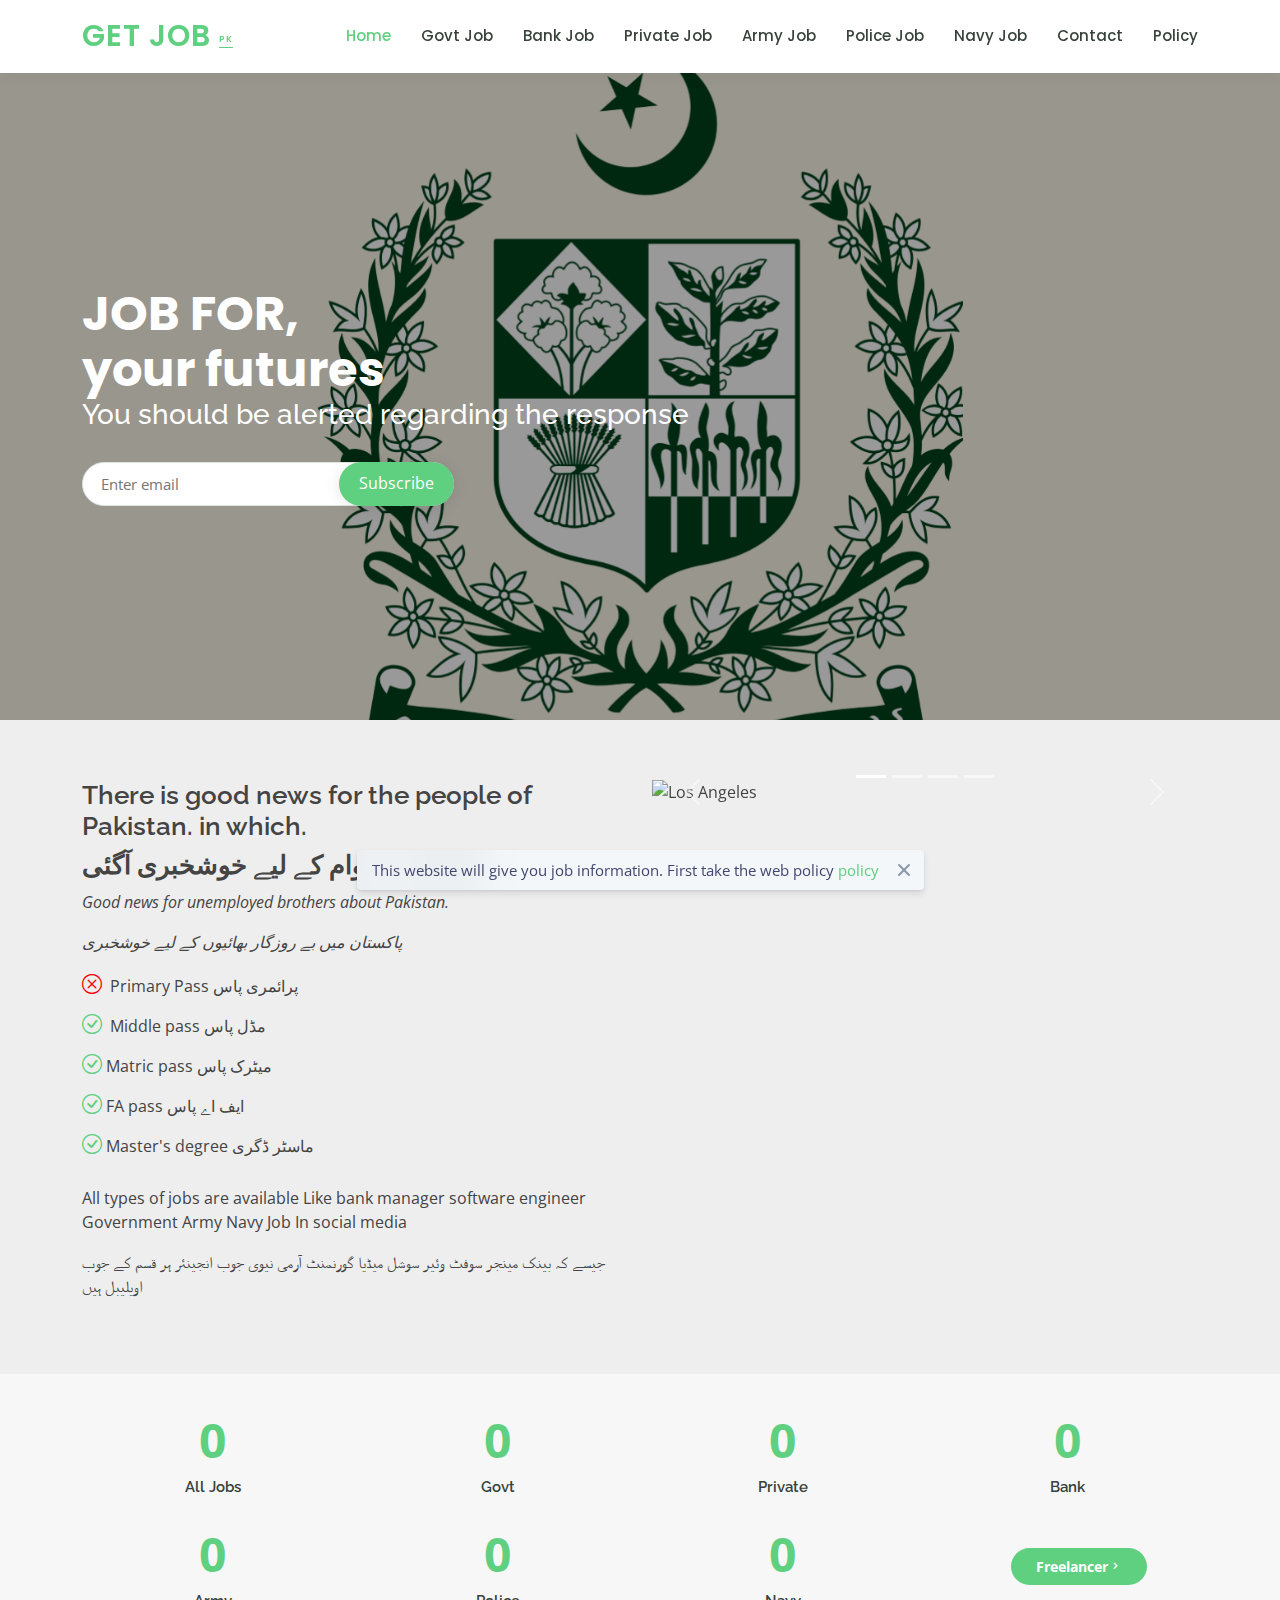
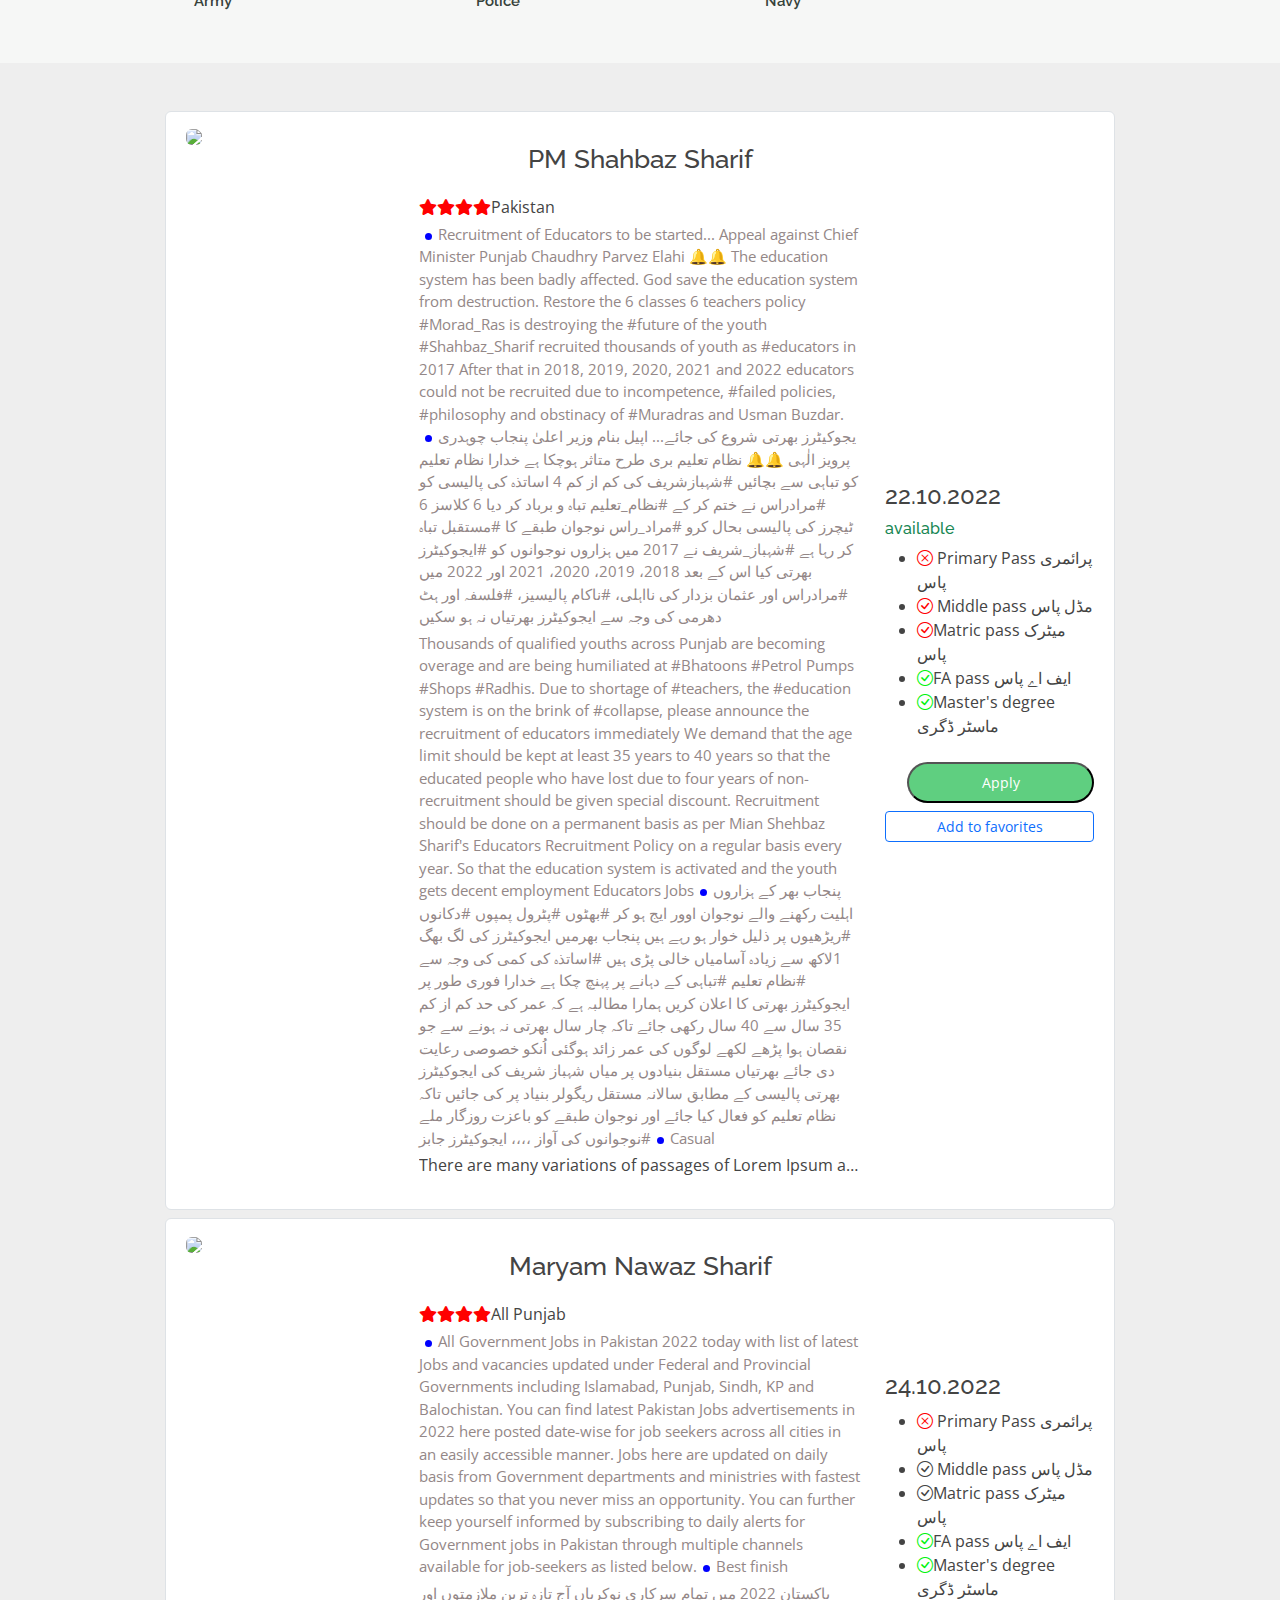
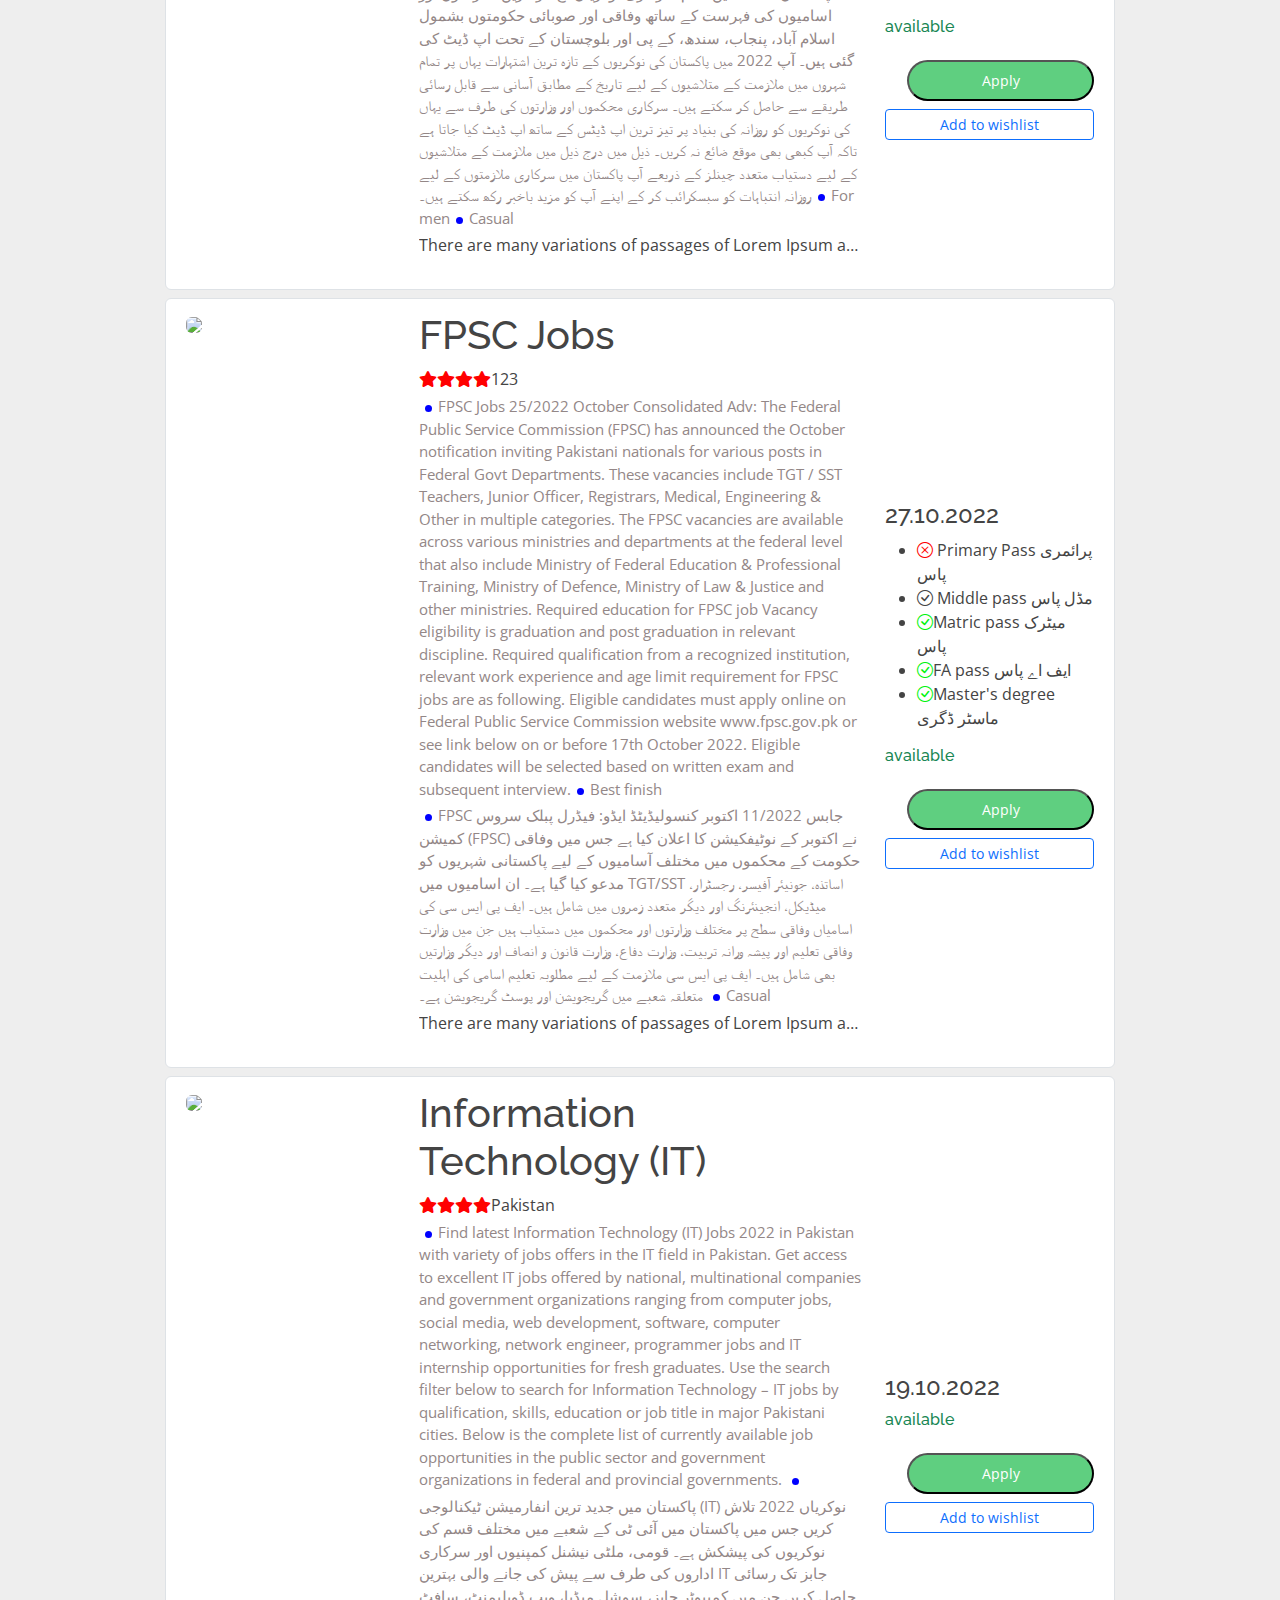
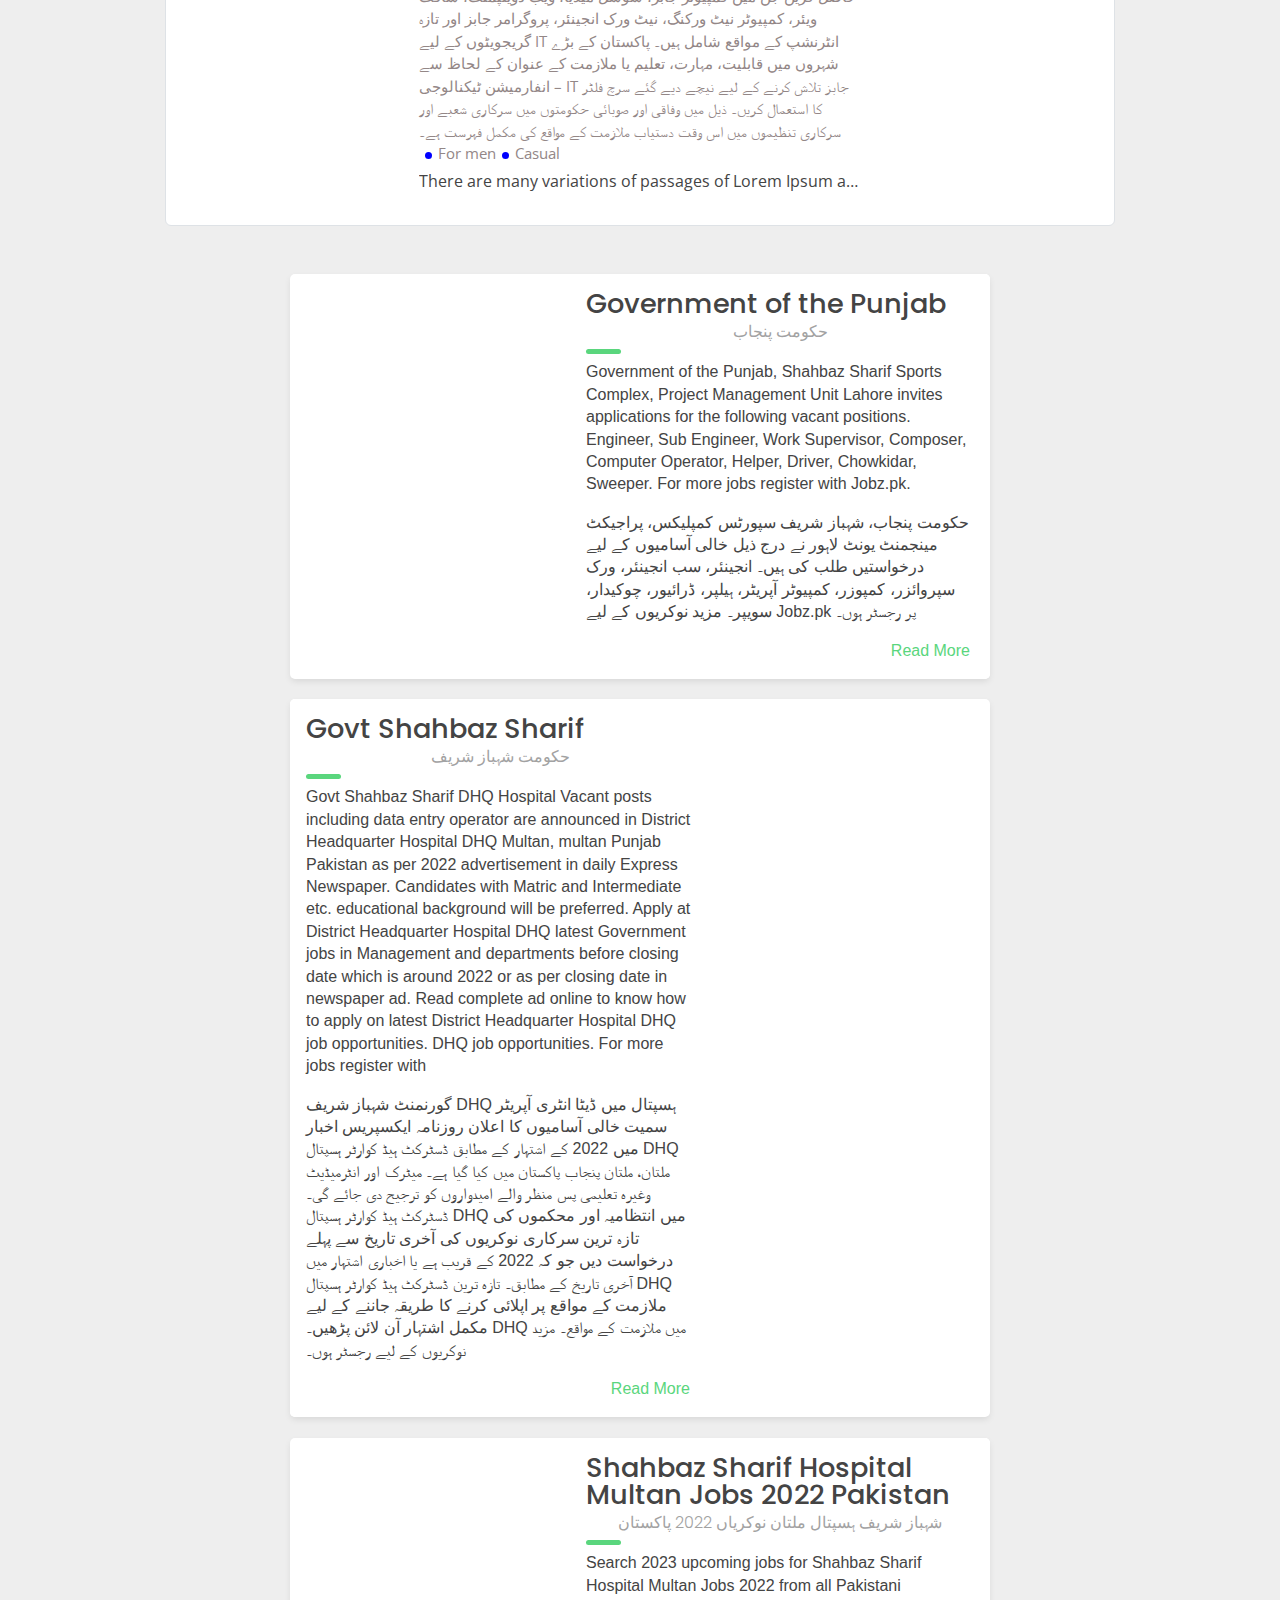
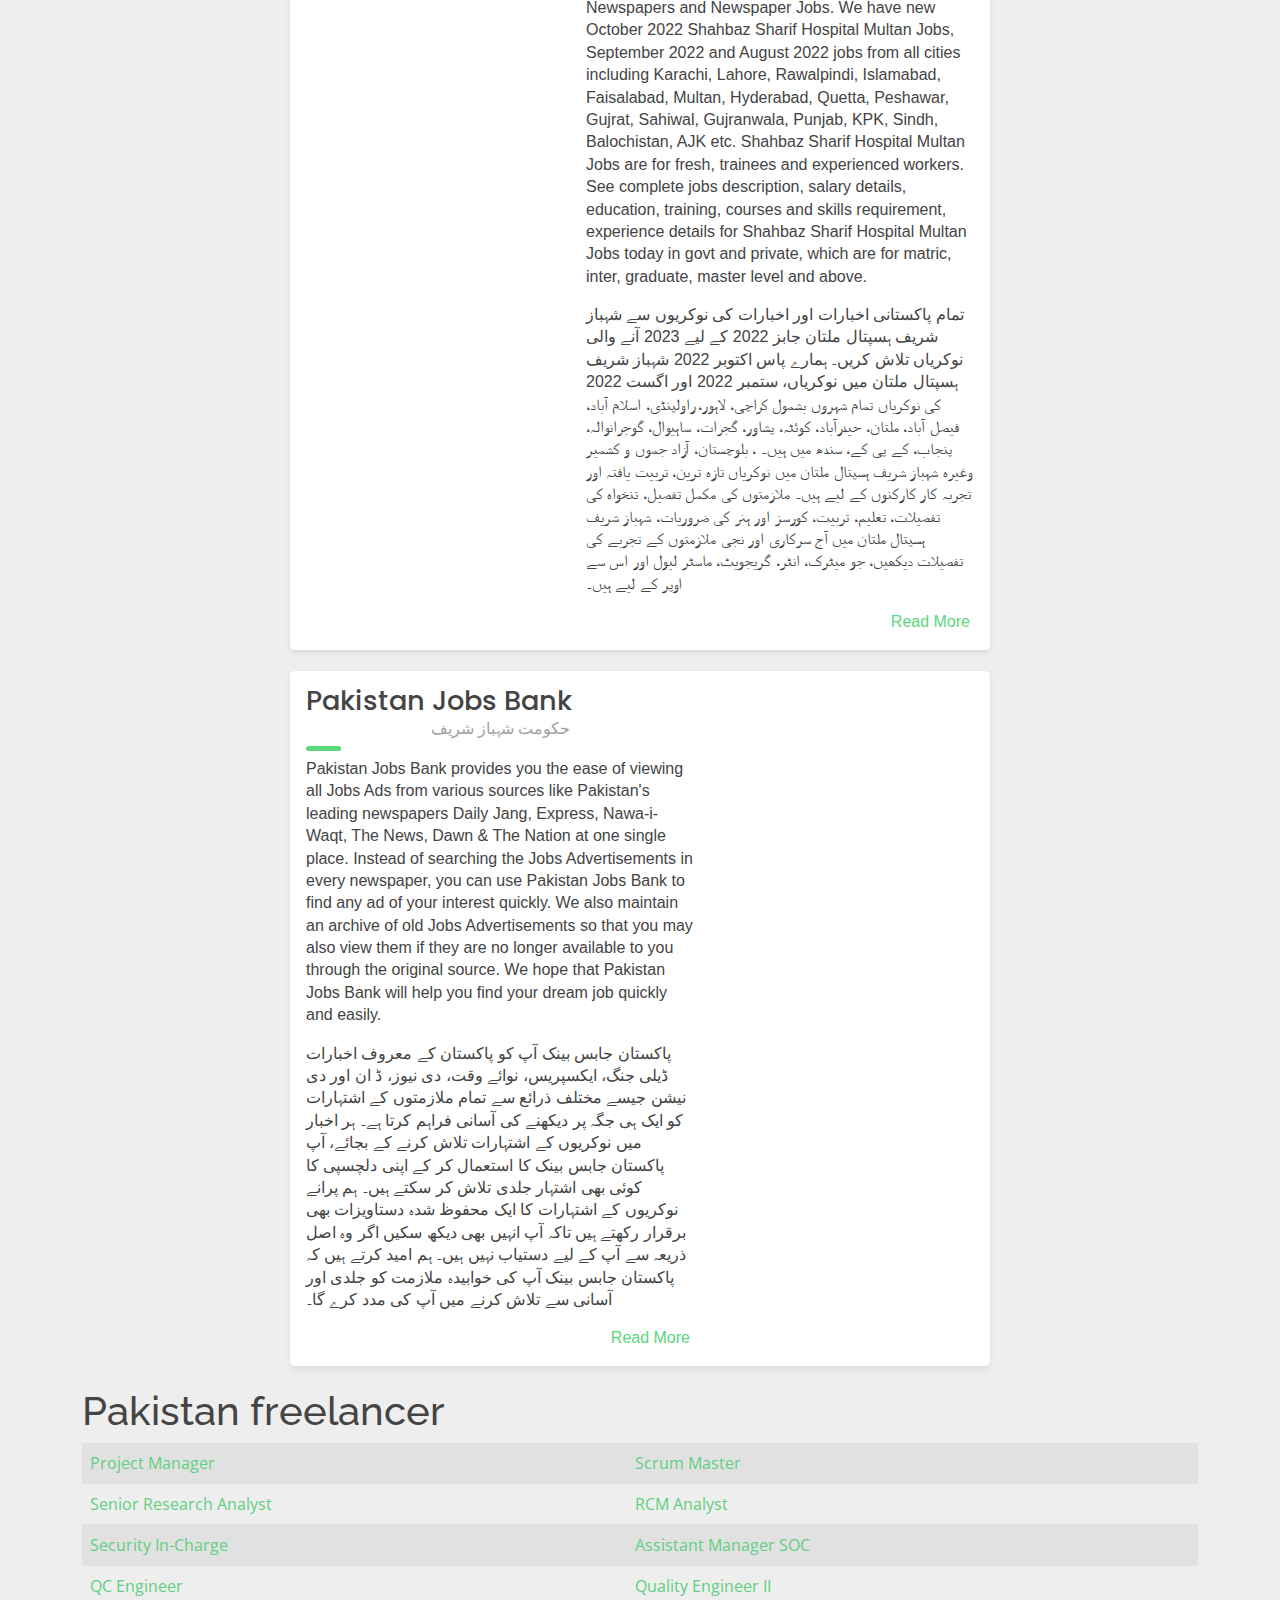
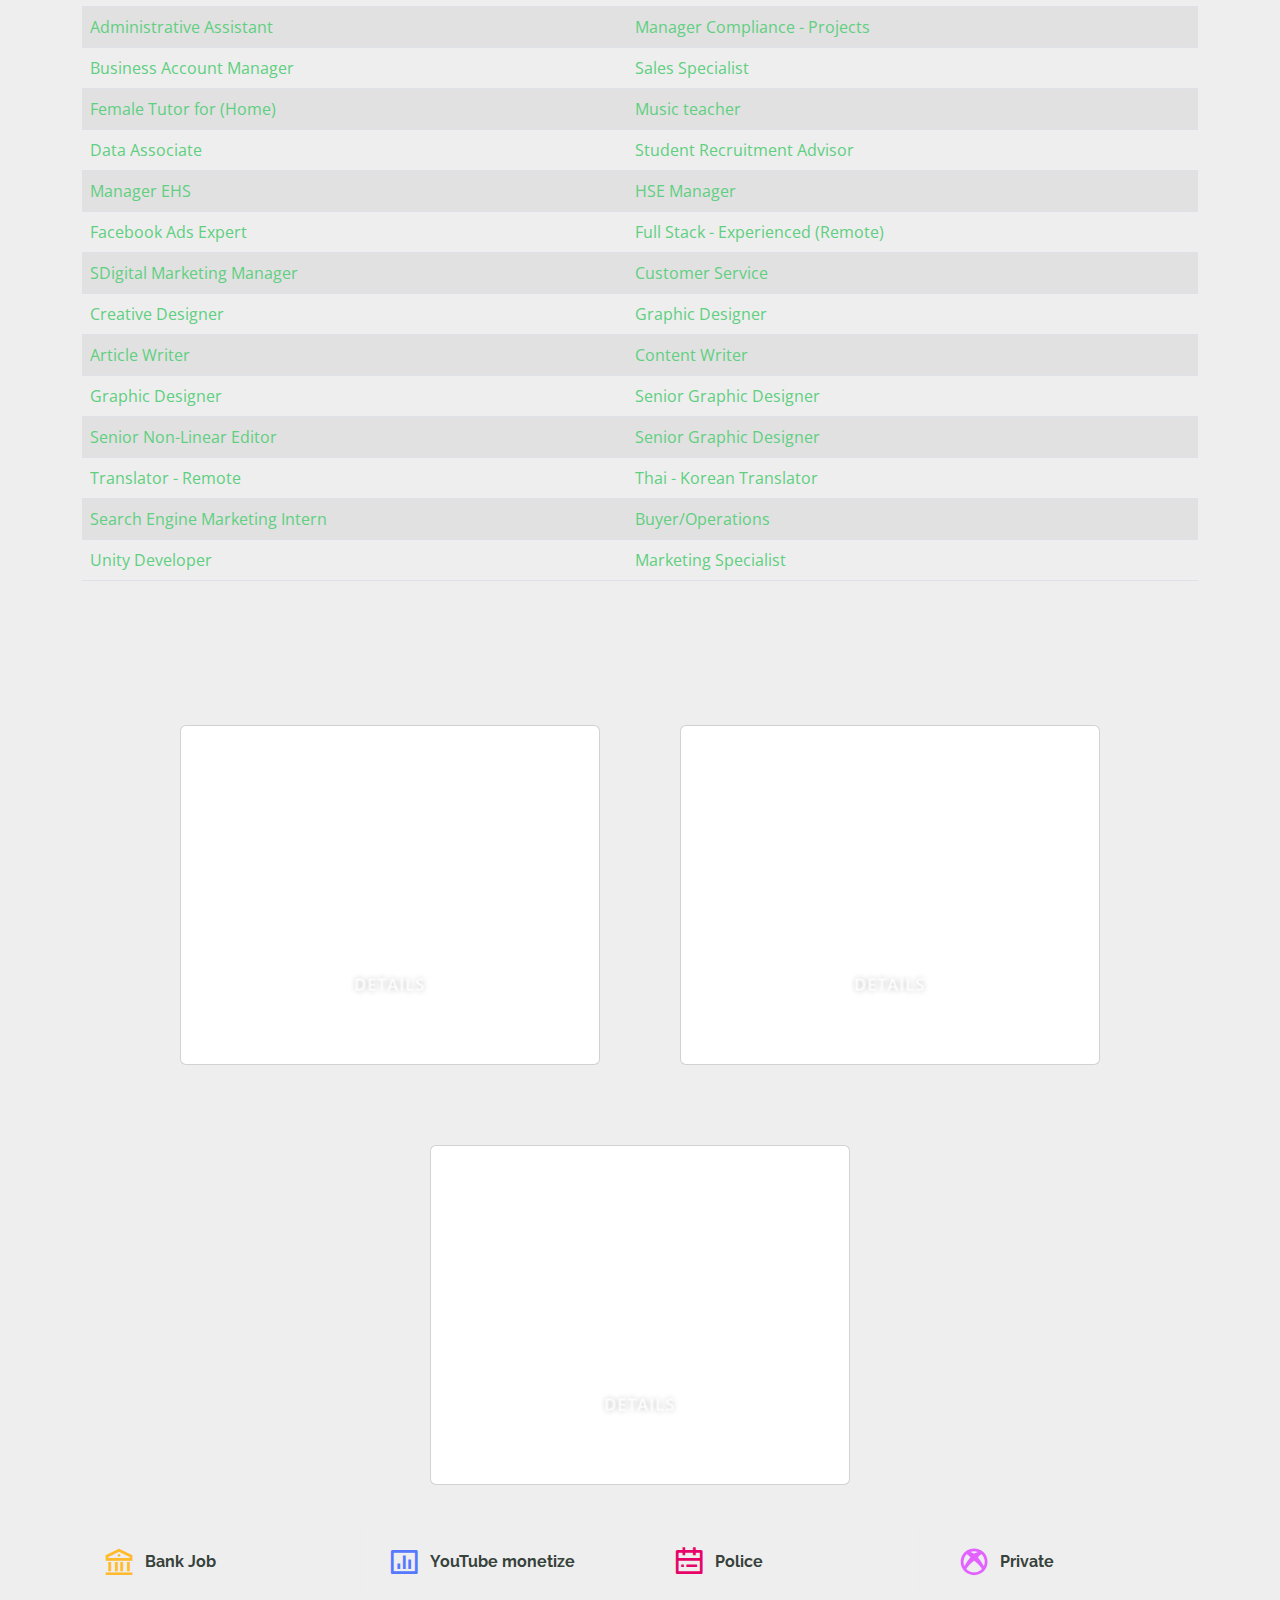
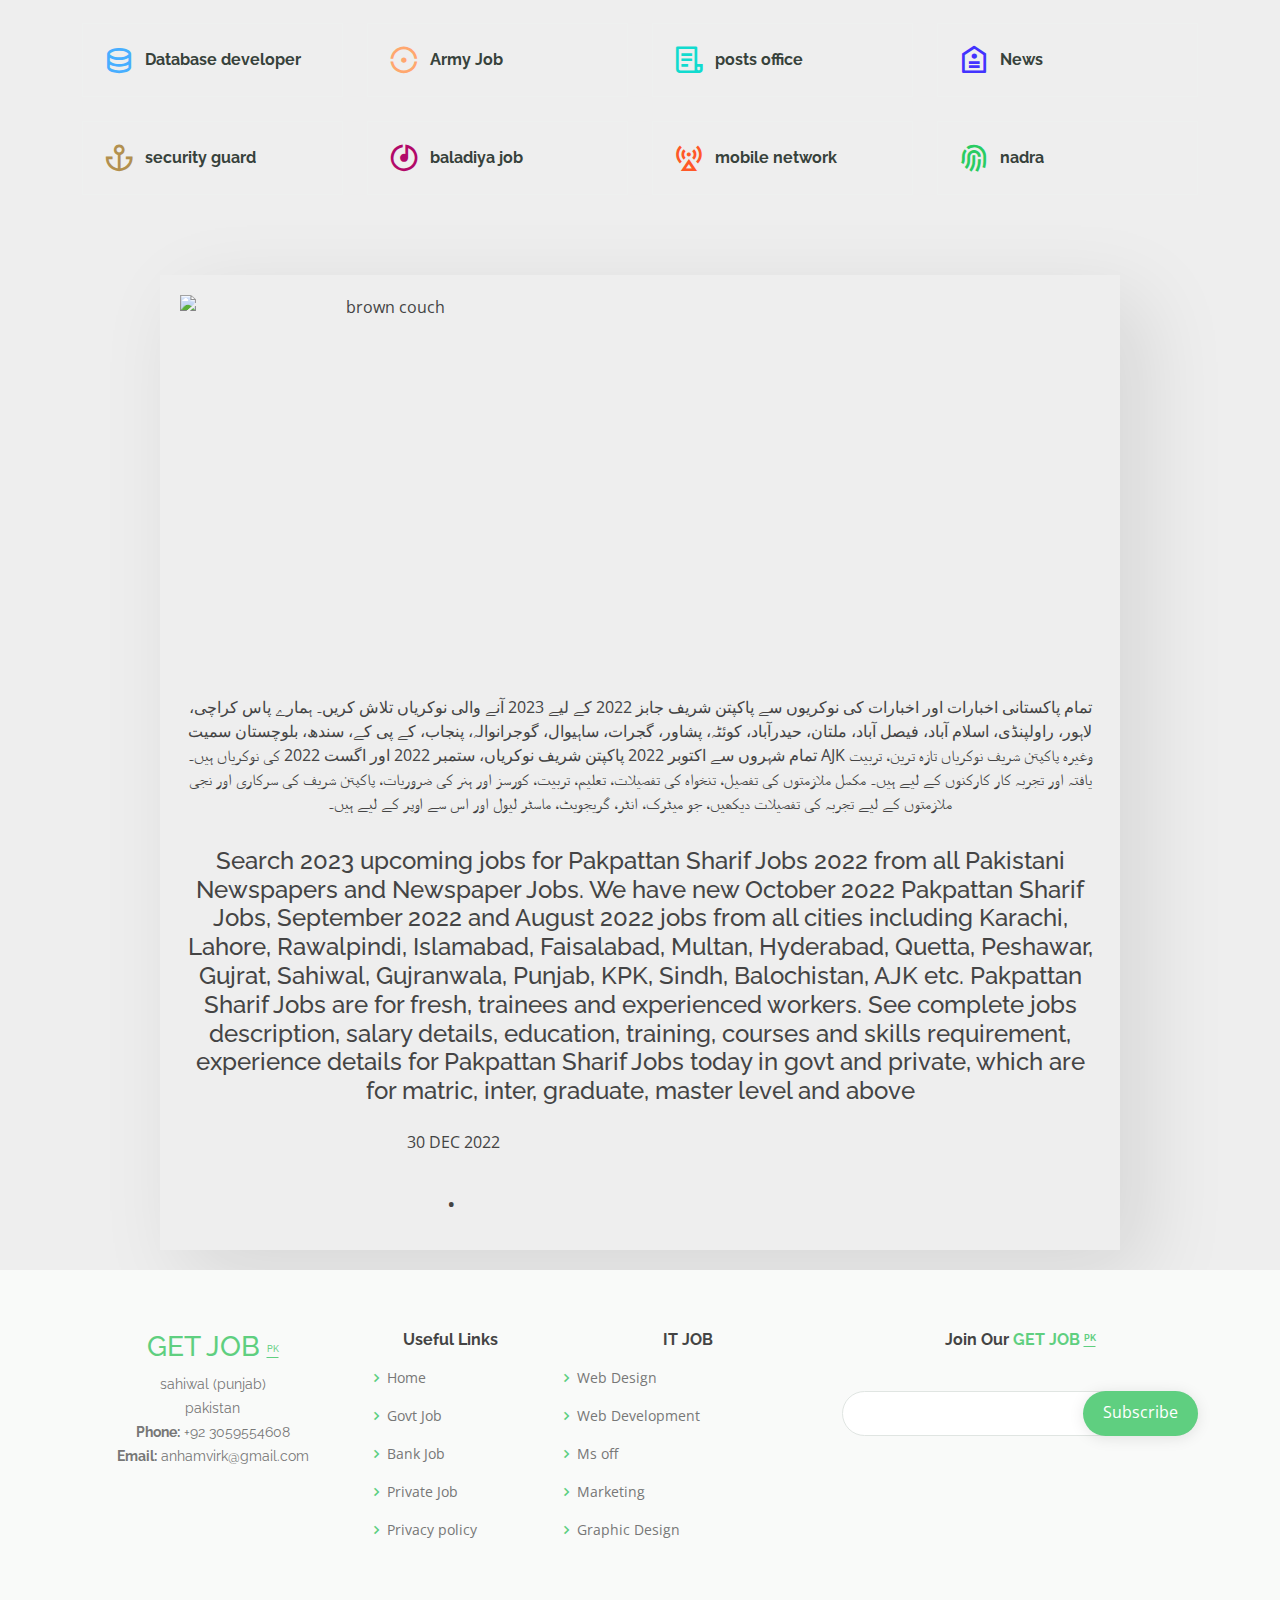
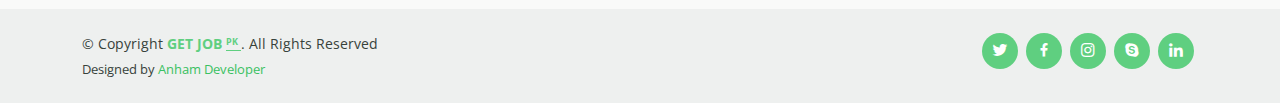
==== commit 100205e7: "Add files via upload" ====
--- a/index.html
+++ b/index.html
@@ -5,7 +5,6 @@
   <meta charset="utf-8">
   <meta content="width=device-width, initial-scale=1.0" name="viewport">
 <title>JOB-PK | HOME</title>
-<meta name="google-site-verification" content="GoT__CE9li-B6jjV9efs9rQFObqy4w2pRZf36aqdNS0" />
 <meta name="description" content="A government is responsible for creating and enforcing the rules of a society, defense, foreign affairs, the economy, and public services. While the responsibilities of all governments are similar, those duties are executed in different ways depending on the form of government.
 ">
 <meta name="description" content="ایک حکومت معاشرے، دفاع، خارجہ امور، معیشت اور عوامی خدمات کے قوانین بنانے اور نافذ کرنے کی ذمہ دار ہے۔ اگرچہ تمام حکومتوں کی ذمہ داریاں یکساں ہیں، لیکن حکومت کی شکل کے لحاظ سے ان فرائض کو مختلف طریقوں سے ادا کیا جاتا ہے۔">
